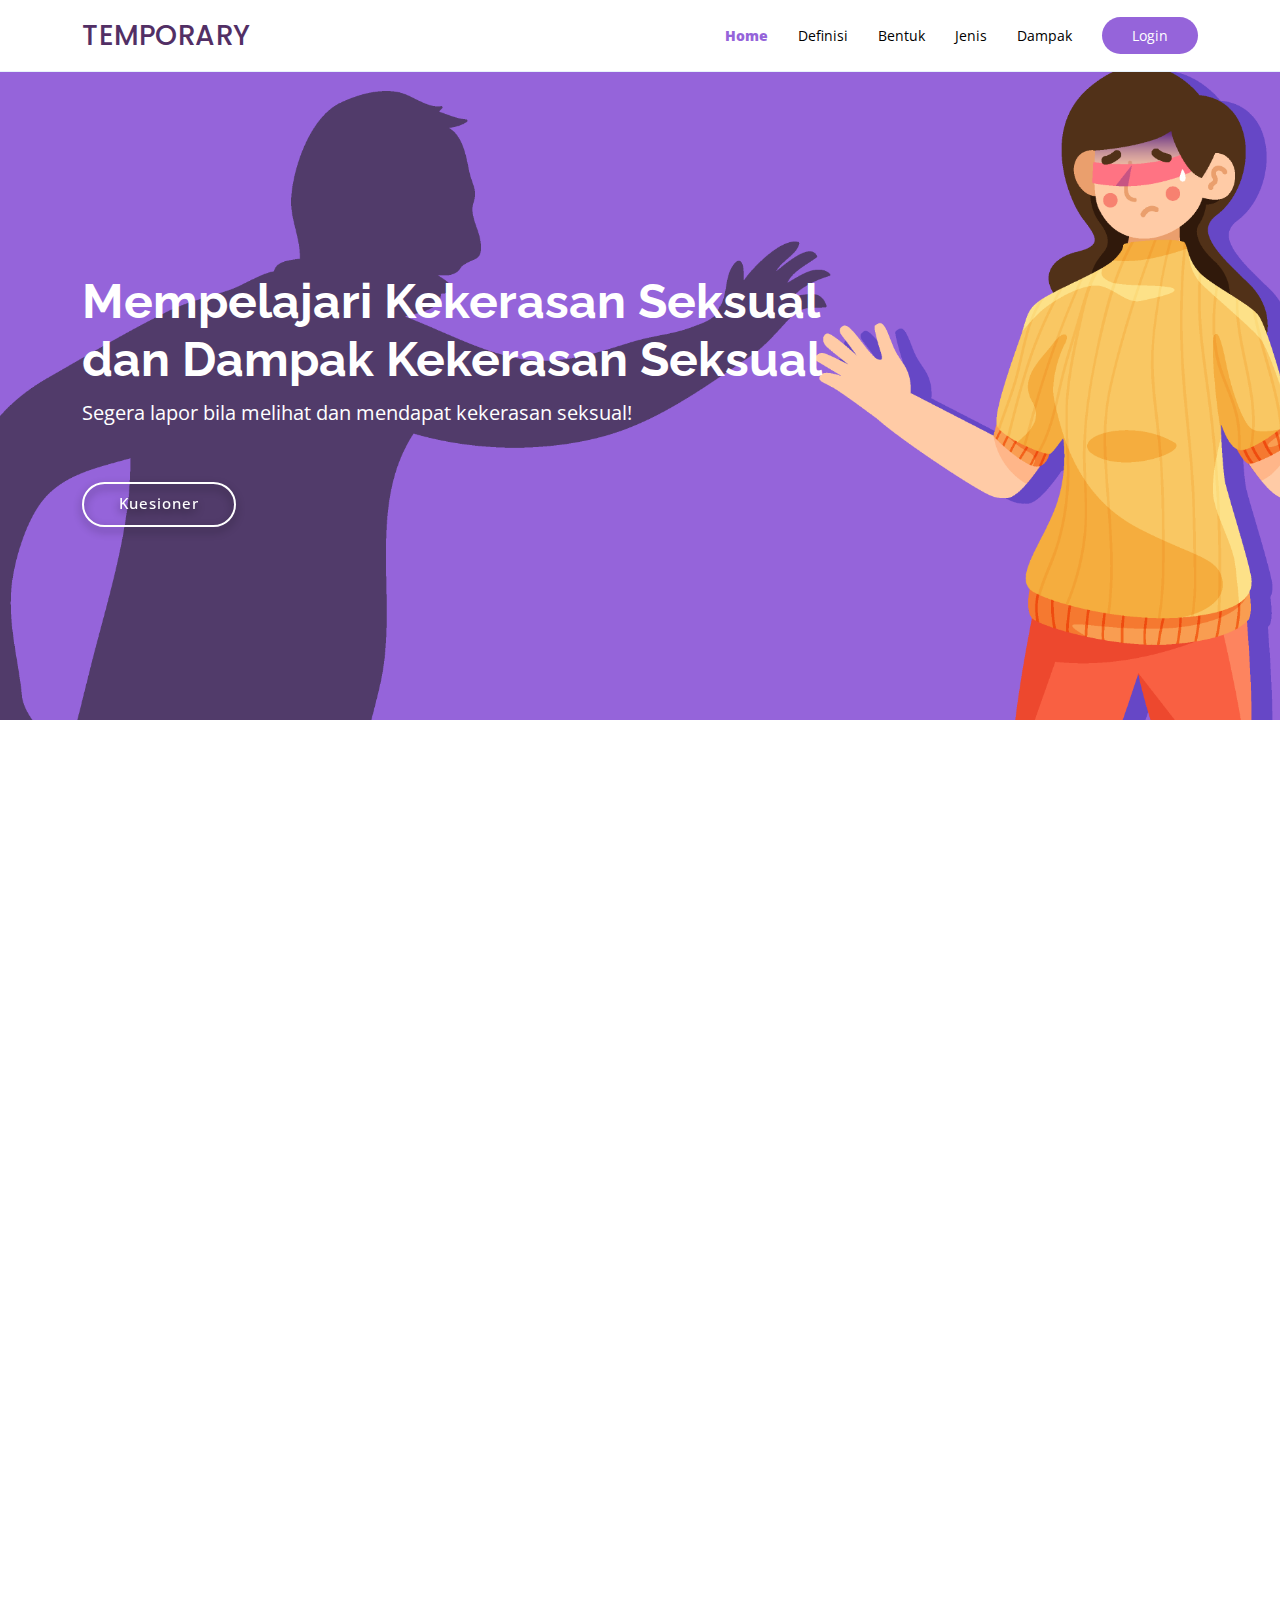
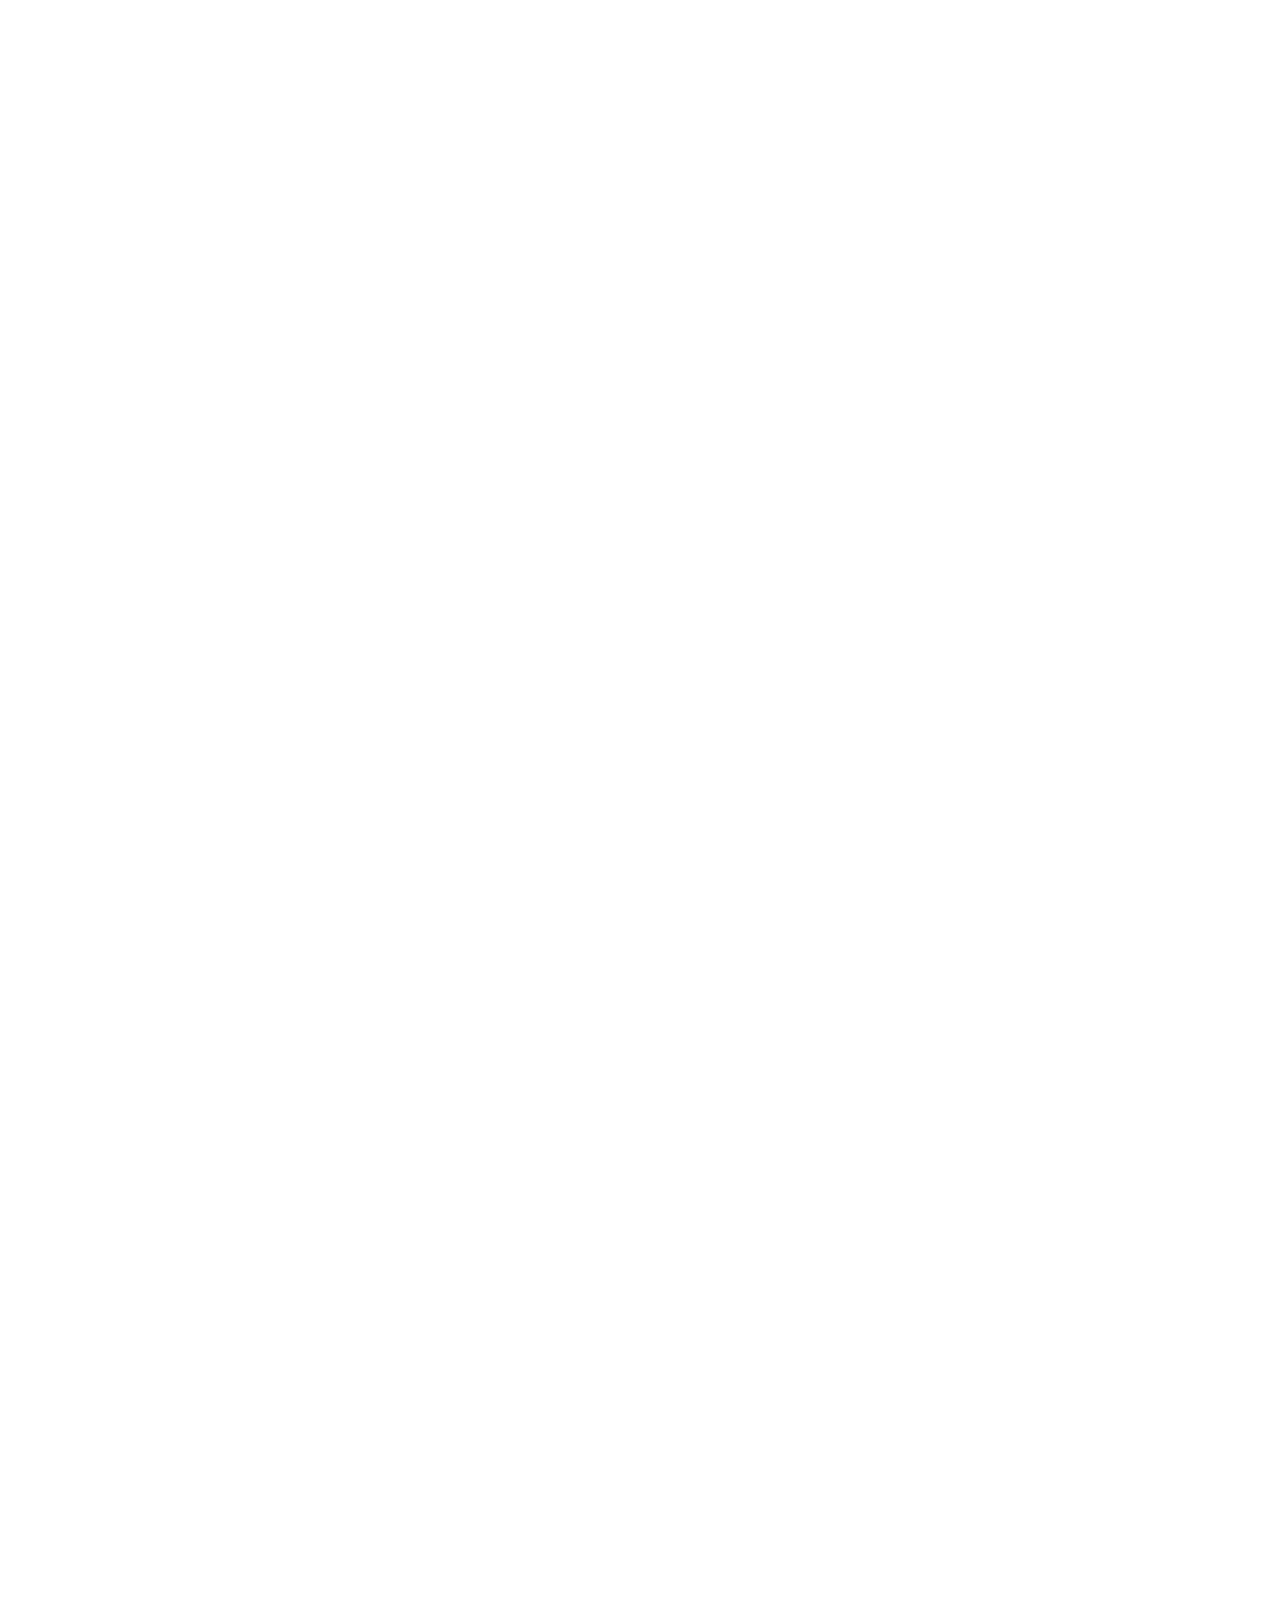
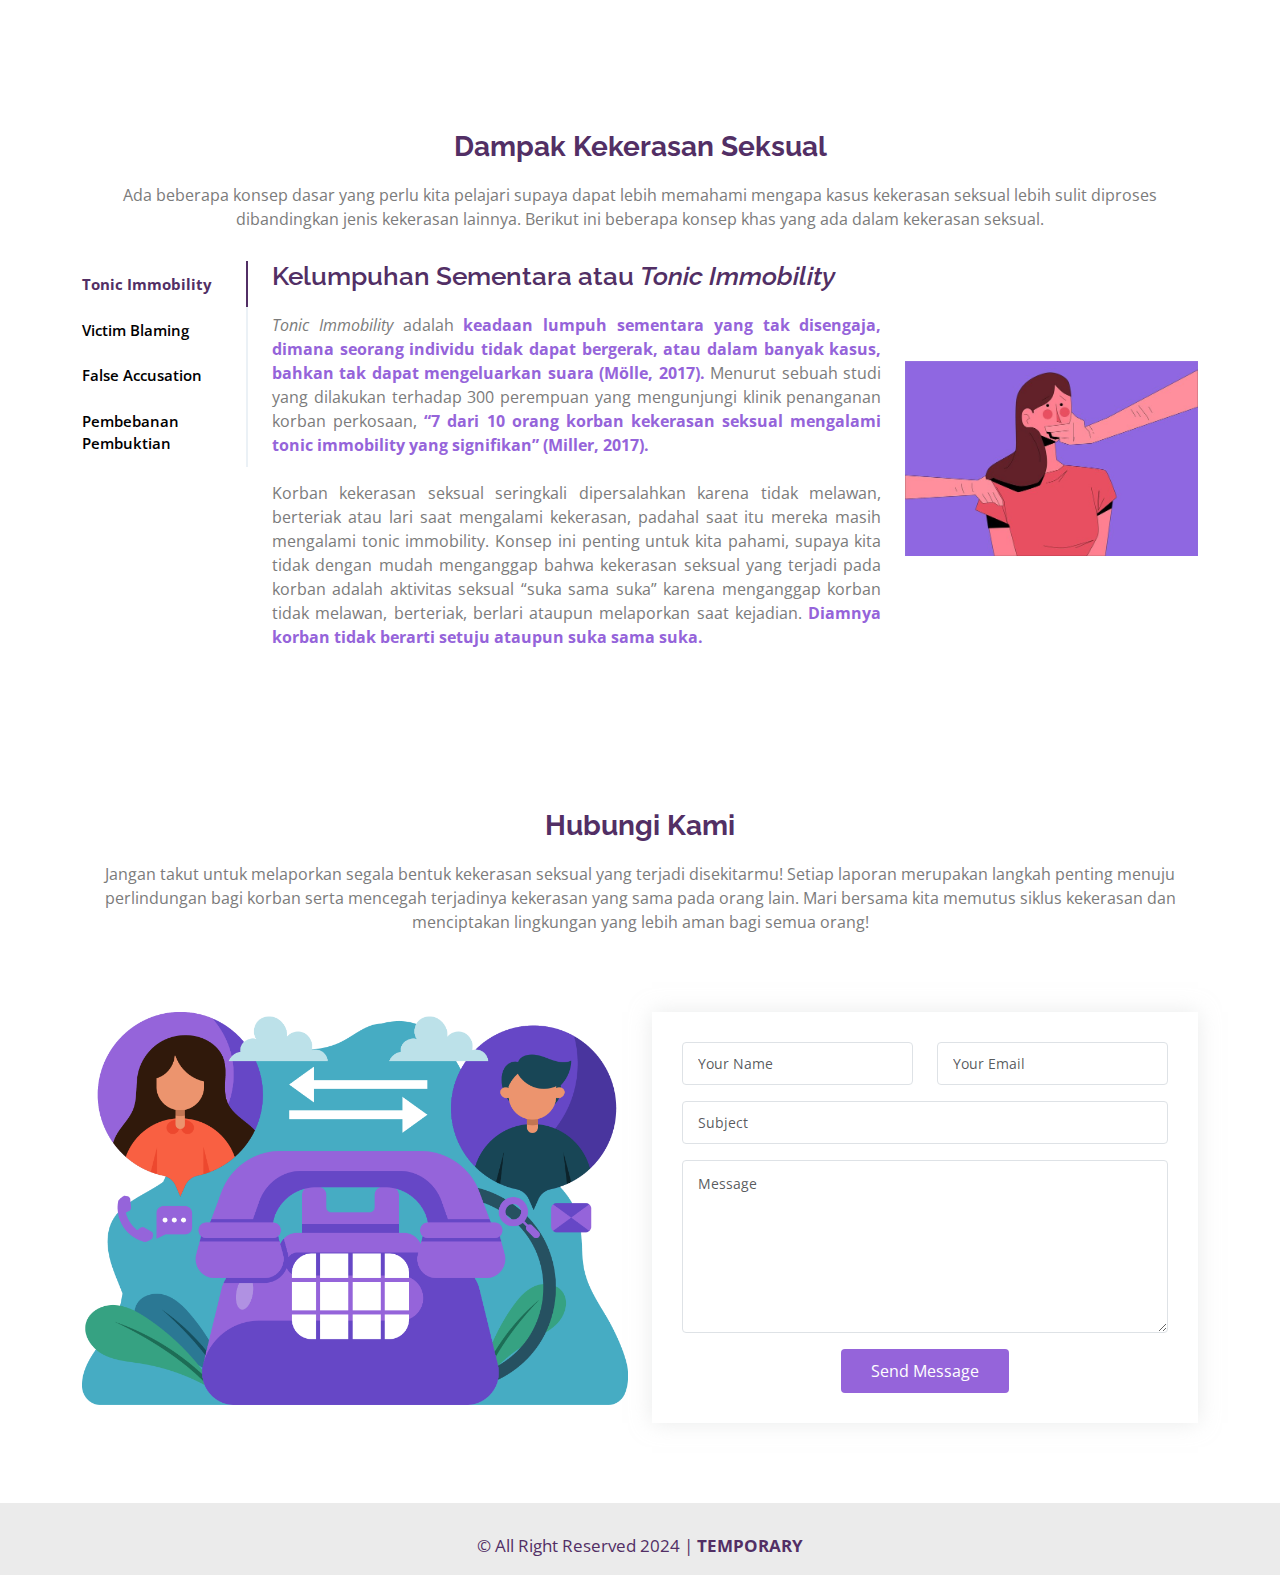
==== index.html @ bfe0a97e "first commit" ====
<!DOCTYPE html>
<html lang="en">

<head>
  <meta charset="utf-8">
  <meta content="width=device-width, initial-scale=1.0" name="viewport">

  <title>TEMPORARY</title>
  <meta content="" name="description">
  <meta content="" name="keywords">

  <!-- Favicons -->
  <!-- <link href="assets/img/favicon.png" rel="icon"> -->
  <link href="assets/img/apple-touch-icon.png" rel="apple-touch-icon">

  <!-- Google Fonts -->
  <link href="https://fonts.googleapis.com/css?family=Open+Sans:300,300i,400,400i,600,600i,700,700i|Raleway:300,300i,400,400i,500,500i,600,600i,700,700i|Poppins:300,300i,400,400i,500,500i,600,600i,700,700i" rel="stylesheet">

  <!-- Vendor CSS Files -->
  <link href="assets/vendor/aos/aos.css" rel="stylesheet">
  <link href="assets/vendor/bootstrap/css/bootstrap.min.css" rel="stylesheet">
  <link href="assets/vendor/bootstrap-icons/bootstrap-icons.css" rel="stylesheet">
  <link href="assets/vendor/boxicons/css/boxicons.min.css" rel="stylesheet">
  <link href="assets/vendor/glightbox/css/glightbox.min.css" rel="stylesheet">
  <link href="assets/vendor/remixicon/remixicon.css" rel="stylesheet">
  <link href="assets/vendor/swiper/swiper-bundle.min.css" rel="stylesheet">

  <!-- Template Main CSS File -->
  <link href="assets/css/style.css" rel="stylesheet">
</head>

<body>

  <!-- ======= Header ======= -->
  <header id="header" class="fixed-top">
    <div class="container d-flex align-items-center justify-content-between">

      <h1 class="logo"><a href="index.html">TEMPORARY</a></h1>
      <!-- <a href="index.html" class="logo"><img src="assets/img/logo.png" alt="" class="img-fluid"></a>-->

      <nav id="navbar" class="navbar">
        <ul>
          <li><a class="nav-link scrollto active" href="#hero">Home</a></li>
          <li><a class="nav-link scrollto" href="#definisi">Definisi</a></li>
          <li><a class="nav-link scrollto" href="#bentuk">Bentuk</a></li>
          <li><a class="nav-link scrollto" href="#jenis">Jenis</a></li>
          <li><a class="nav-link scrollto o" href="#dampak">Dampak</a></li>
          <li><a class="login scrollto" href="login.html">Login</a></li>
        </ul>
        <i class="bi bi-list mobile-nav-toggle"></i>
      </nav><!-- .navbar -->

    </div>
  </header>
  <!-- End Header -->

  <main class="main">

    <!-- Hero Section -->
    <section id="hero" class="hero section">
      <img src="assets/img/hero-bg.png" alt="" data-aos="fade-in">
        <div class="container">
          <h2 data-aos="fade-up" data-aos-delay="100" class="">Mempelajari Kekerasan Seksual<br>dan Dampak Kekerasan Seksual</h2>
          <p data-aos="fade-up" data-aos-delay="200">Segera lapor bila melihat dan mendapat kekerasan seksual!</p>
          <div class="d-flex mt-4" data-aos="fade-up" data-aos-delay="300">
            <a href="quiz.html" class="btn-kuesioner">Kuesioner</a>
          </div>
        </div>
    </section>
    <!-- /Hero Section -->

    <!-- Definisi Section -->
    <section id="definisi" class="definisi section">
      <div class="container">
        <div class="row gy-4">
          <div class="col-lg-5 order-1 order-lg-2" data-aos="fade-up" data-aos-delay="100">
            <img src="assets/img/asset-about.png" class="img-fluid" alt="">
          </div>
          <div class="col-lg-7 order-2 order-lg-1 content" data-aos="fade-up" data-aos-delay="200">
            <h3>Apa itu Kekerasan Seksual?</h3>
            <p>
              Kekerasan Seksual adalah setiap perbuatan merendahkan, menghina, melecehkan, dan/atau menyerang tubuh, 
              dan/atau fungsi reproduksi seseorang, karena ketimpangan relasi kuasa dan/atau gender, yang berakibat atau 
              dapat berakibat penderitaan psikis dan/atau fisik termasuk yang mengganggu kesehatan reproduksi seseorang 
              dan hilang kesempatan melaksanakan pendidikan dengan aman dan optimal.
            </p>
            <h4>Apa itu “ketimpangan relasi kuasa dan/atau gender”?</h3>
            <p>
              Menurut Komnas Perempuan (2017), “ketimpangan relasi kuasa dan/atau gender” adalah sebuah keadaan terlapor 
              menyalahgunakan sumber daya pengetahuan, ekonomi dan/ atau penerimaan masyarakat atau status sosialnya untuk mengendalikan korban.
            </p>
          </div>
        </div>
      </div>
    </section>
    <!-- /Definisi Section -->

    <!-- ======= Jenis Section ======= -->
    <section id="jenis" class="jenis jenis">
      <div class="container" data-aos="fade-up">
        <div class="section-title">
          <h2>Jenis-Jenis Kekerasan Seksual</h2>
          <p>Jenis-jenis serta penjelasan tentang kekerasan seksual yang sering terjadi di lingkungan sekitar :</p>
        </div>
        <div class="row">
          <div class="col-lg-4 col-md-6 icon-box" data-aos="zoom-in" data-aos-delay="100">
            <div class="icon"><img src="assets/img/icon-verbal.png"></div>
            <h4 class="title">Verbal</h4>
            <p class="description">Kekerasan seksual verbal terjadi ketika seseorang menggunakan kata-kata atau bahasa yang menghina, percakapan yang tidak diinginkan, atau ancaman yang bersifat seksual.</p>
          </div>
          <div class="col-lg-4 col-md-6 icon-box" data-aos="zoom-in" data-aos-delay="200">
            <div class="icon"><img src="assets/img/icon-non-verbal.png"></div>
            <h4 class="title">Non Verbal</h4>
            <p class="description">Kekerasan Seksual Non Verbal merupakan tindakan menyakiti atau mengendalikan korban secara seksual tanpa kata-kata, melalui ekspresi wajah, gerakan tubuh, atau tindakan fisik seksual.</p>
          </div>
          <div class="col-lg-4 col-md-6 icon-box" data-aos="zoom-in" data-aos-delay="300">
            <div class="icon"><img src="assets/img/icon-daring.png"></div>
            <h4 class="title">Daring</h4>
            <p class="description">Kekerasan seksual online terjadi melalui media atau platform online.berbagai tindakan yang menggunakan teknologi informasi dan komunikasi untuk melecehkan, mengintimidasi, dan, termasuk eksploitasi seksual.</p>
          </div>
        </div>
      </div>
    </section>
    <!-- End Jenis Section -->

    <!-- ======= Bentuk Section ======= -->
    <section id="bentuk" class="bentuk">
      <div class="container" data-aos="fade-up">
        <div class="section-title">
          <h2>Contoh Bentuk Kekerasan Seksual</h2>
          <p>Kata kunci yang menjadi indikator suatu kekerasan adalah paksaan. Kegiatan apa pun yang mengandung paksaan adalah kekerasan.
            <br> Selain pemerkosaan, perbuatan-perbuatan di bawah ini termasuk kekerasan seksual :
          </p>
        </div>
    
        <div class="row bentuk-container" data-aos="fade-up" data-aos-delay="300">
          <div class="col-lg-4 col-md-6 bentuk-item">
            <div class="bentuk-wrap">
              <img src="assets/img/contoh/menatap.jpeg" class="img-fluid" alt="">
              <div class="bentuk-info">
                <p>Menatap korban dengan nuansa seksual.</p>
              </div>
            </div>
          </div>
    
          <div class="col-lg-4 col-md-6 bentuk-item">
            <div class="bentuk-wrap">
              <img src="assets/img/contoh/penawaran.jpeg" class="img-fluid" alt="">
              <div class="bentuk-info">
                <p>Memaksa korban untuk melakukan transaksi atau kegiatan seksual.</p>
              </div>
            </div>
          </div>
    
          <div class="col-lg-4 col-md-6 bentuk-item">
            <div class="bentuk-wrap">
              <img src="assets/img/contoh/catcalling.jpeg" class="img-fluid" alt="">
              <div class="bentuk-info">
                <p>Menyampaikan rayuan, lelucon, atau siulan yang bernuansa seksual pada korban.</p>
              </div>
            </div>
          </div>
    
          <div class="col-lg-4 col-md-6 bentuk-item">
            <div class="bentuk-wrap">
              <img src="assets/img/contoh/kirim-pesan.jpeg" class="img-fluid" alt="">
              <div class="bentuk-info">
                <p>Mengirim pesan dan konten bernuansa seksual kepada korban tanpa persetujuan.</p>
              </div>
            </div>
          </div>
    
          <div class="col-lg-4 col-md-6 bentuk-item">
            <div class="bentuk-wrap">
              <img src="assets/img/contoh/menyentuh.jpeg" class="img-fluid" alt="">
              <div class="bentuk-info">
                <p>Menyentuh, mengusap, meraba, memegang, memeluk, mencium atau menggosokkan bagian tubuh pada tubuh korban tanpa persetujuan.</p>
              </div>
            </div>
          </div>
    
          <div class="col-lg-4 col-md-6 bentuk-item">
            <div class="bentuk-wrap">
              <img src="assets/img/portfolio/portfolio-6.jpg" class="img-fluid" alt="">
              <div class="bentuk-info">
                <h4>App 3</h4>
                <p>App</p>
              </div>
            </div>
          </div>
    
          <div class="col-lg-4 col-md-6 bentuk-item">
            <div class="bentuk-wrap">
              <img src="assets/img/portfolio/portfolio-7.jpg" class="img-fluid" alt="">
              <div class="bentuk-info">
                <h4>Card 1</h4>
                <p>Card</p>
              </div>
            </div>
          </div>
    
          <div class="col-lg-4 col-md-6 bentuk-item">
            <div class="bentuk-wrap">
              <img src="assets/img/portfolio/portfolio-8.jpg" class="img-fluid" alt="">
              <div class="bentuk-info">
                <h4>Card 3</h4>
                <p>Card</p>
              </div>
            </div>
          </div>
    
          <div class="col-lg-4 col-md-6 bentuk-item">
            <div class="bentuk-wrap">
              <img src="assets/img/portfolio/portfolio-9.jpg" class="img-fluid" alt="">
              <div class="bentuk-info">
                <h4>Web 3</h4>
                <p>Web</p>
              </div>
            </div>
          </div>
        </div>
      </div>
    </section>
    <!-- End Bentuk Section -->

    <!-- ======= Dampak Section ======= -->
    <section id="dampak" class="dampak">
      <div class="container">

        <div class="section-title">
          <h2>Dampak Kekerasan Seksual</h2>
          <p>Ada beberapa konsep dasar yang perlu kita pelajari supaya dapat lebih memahami mengapa kasus kekerasan seksual lebih sulit diproses dibandingkan jenis kekerasan lainnya. Berikut ini beberapa konsep khas yang ada dalam kekerasan seksual.</p>
        </div>

        <div class="row gy-4">
          <div class="col-lg-2">
            <ul class="nav nav-tabs flex-column">
              <li class="nav-item">
                <a class="nav-link active show" data-bs-toggle="tab" href="#tab-1">Tonic Immobility</a>
              </li>
              <li class="nav-item">
                <a class="nav-link" data-bs-toggle="tab" href="#tab-2">Victim Blaming</a>
              </li>
              <li class="nav-item">
                <a class="nav-link" data-bs-toggle="tab" href="#tab-3">False Accusation</a>
              </li>
              <li class="nav-item">
                <a class="nav-link" data-bs-toggle="tab" href="#tab-4">Pembebanan Pembuktian</a>
              </li>
            </ul>
          </div>
          <div class="col-lg-10">
            <div class="tab-content">
              <div class="tab-pane active show" id="tab-1">
                <div class="row gy-4">
                  <div class="col-lg-8 details order-2 order-lg-1">
                    <h3>Kelumpuhan Sementara atau <i>Tonic Immobility</i></h3>
                    <p><i> Tonic Immobility</i> adalah <span>keadaan lumpuh sementara yang tak disengaja, dimana seorang individu tidak 
                      dapat bergerak, atau dalam banyak kasus, bahkan tak dapat mengeluarkan suara (Mölle, 2017).</span> Menurut 
                      sebuah studi yang dilakukan terhadap 300 perempuan yang mengunjungi klinik penanganan korban perkosaan, 
                    <span>“7 dari 10 orang korban kekerasan seksual mengalami tonic immobility yang signifikan” (Miller, 2017).</span>
                      <br><br>
                      Korban kekerasan seksual seringkali dipersalahkan karena tidak melawan, berteriak atau lari saat 
                      mengalami kekerasan, padahal saat itu mereka masih mengalami tonic immobility. Konsep ini penting untuk 
                      kita pahami, supaya kita tidak dengan mudah menganggap bahwa kekerasan seksual yang terjadi pada korban 
                      adalah aktivitas seksual “suka sama suka” karena menganggap korban tidak melawan, berteriak, berlari 
                      ataupun melaporkan saat kejadian. <span>Diamnya korban tidak berarti setuju ataupun suka sama suka.</span>
                    </p>
                  </div>
                  <div class="col-lg-4 text-center order-1 order-lg-2">
                    <img src="assets/img/Tonic-Immobility.jpg" alt="" class="img-fluid">
                  </div>
                </div>
              </div>
              <div class="tab-pane" id="tab-2">
                <div class="row gy-4">
                  <div class="col-lg-8 details order-2 order-lg-1">
                    <h3>Menyalahkan Korban atau <i>Victim Blaming</i></h3>
                    <p>
                      Tindakan menyalahkan korban adalah <span>sikap yang menunjukkan bahwa korbanlah yang bertanggung jawab atas kekerasan seksual 
                      yang dialaminya, bukan pelaku.</span> Menyalahkan korban terjadi ketika korban diasumsikan melakukan sesuatu untuk memprovokasi 
                      atau menyebabkan kekerasan seksual melalui tindakan, kata-kata, atau pakaiannya. Salah satu penyebab minimnya pelaporan 
                      korban kekerasan seksual atas kejadian yang dialaminya adalah victim blaming yang dilakukan oleh bermacam pihak, baik itu 
                      dari aparat penegak hukum, lingkungan tempat kerja maupun pendidikan, atau bahkan anggota keluarga korban sendiri. 
                      <br><br>
                      Biasanya, bentuk victim blaming yang dilakukan terhadap korban kekerasan seksual di Indonesia berkisar pada <span>cara 
                      berpakaian korban yang dianggap “mengundang”</span>, <span>kata-kata dan perilaku korban yang dianggap “provokatif”</span>, dan <span>respons 
                      korban yang tidak melawan pelaku</span>. Oleh karena itu, bila konsep <i>tonic immobility</i> tadi tidak dipahami, dampaknya akan 
                      terjadi pada dua tingkat. <br><br>
                    </p>
                  </div>
                  <div class="col-lg-4 text-center order-1 order-lg-2">
                    <img src="assets/img/Victim-Blaming.jpg" alt="" class="img-fluid">
                  </div>
                </div>
                <p>
                  <span>Internal</span> : Menyalahkan diri sendiri atau <i>self-blaming</i> yang dilakukan oleh korban terhadap dirinya sendiri. <br>
                  <span>Eksternal</span> : Pihak lain menyalahkan korban atau <i>victim blaming</i> yang dilakukan oleh orang lain terhadap korban.
                </p>
              </div>
              <div class="tab-pane" id="tab-3">
                <div class="row gy-4">
                  <div class="col-lg-8 details order-2 order-lg-1">
                    <h3>Tuduhan Palsu atau <i>False Accusation</i></h3>
                    <p>
                      Hal lain yang juga membuat <span>banyak korban kekerasan seksual enggan melaporkan kasusnya adalah pandangan 
                      bahwa mereka melakukan tuduhan palsu.</span> Tidak hanya itu, banyak korban kekerasan (seksual) yang kemudian 
                      malah dilaporkan balik dengan pasal pencemaran nama baik, karena dianggap tidak memiliki bukti yang 
                      cukup kuat.
                    </p>
                  </div>
                  <div class="col-lg-4 text-center order-1 order-lg-2">
                    <img src="assets/img/False-Accusation.jpg" alt="" class="img-fluid">
                  </div>
                </div>
              </div>
              <div class="tab-pane" id="tab-4">
                <div class="row gy-4">
                  <div class="col-lg-8 details order-2 order-lg-1">
                    <h3>Pembebanan Pembuktian</h3>
                    <p>
                      Tantangan yang dihadapi korban dan pendamping korban kekerasan seksual juga ditambah lagi dengan 
                      <span>pembebanan pembuktian yang seolah menjadi “tanggung jawab” pihak korban untuk membuktikan keabsahan 
                      kasus yang dilaporkannya.</span> Tidak jarang, saat melaporkan ke pihak berwenang, pihak korban yang dituntut 
                      untuk mencari identitas dan data lengkap pelaku hingga memberikan rujukan pasal dalam aturan hukum yang
                      bisa digunakan oleh aparat untuk memproses kasusnya lebih lanjut.
                    </p>
                  </div>
                  <div class="col-lg-4 text-center order-1 order-lg-2">
                    <img src="assets/img/Pembebanan-Pembuktian.jpg" alt="" class="img-fluid">
                  </div>
                </div>
              </div>
            </div>
          </div>
        </div>

      </div>
    </section>
    <!-- End Dampak Section -->

        <!-- ======= Contact Section ======= -->
        <section id="contact" class="contact">
          <div class="container">
    
            <div class="section-title">
              <h2>Hubungi Kami</h2>
              <p>Jangan takut untuk melaporkan segala bentuk kekerasan seksual yang terjadi disekitarmu! Setiap laporan merupakan langkah penting menuju perlindungan bagi korban serta mencegah terjadinya kekerasan yang sama pada orang lain. Mari bersama kita memutus siklus kekerasan dan menciptakan lingkungan yang lebih aman bagi semua orang!</p>
            </div>
          </div>
    
          <div class="container">   
            <div class="row mt-5"> 
              <div class="col-lg-6">
                <div class="row">
                  <img src="assets/img/contact.png" alt="">
                </div>  
              </div>
    
              <div class="col-lg-6">
                <form action="forms/contact.php" method="post" role="form" class="php-email-form">
                  <div class="row">
                    <div class="col-md-6 form-group">
                      <input type="text" name="name" class="form-control" id="name" placeholder="Your Name" required="">
                    </div>
                    <div class="col-md-6 form-group mt-3 mt-md-0">
                      <input type="email" class="form-control" name="email" id="email" placeholder="Your Email" required="">
                    </div>
                  </div>
                  <div class="form-group mt-3">
                    <input type="text" class="form-control" name="subject" id="subject" placeholder="Subject" required="">
                  </div>
                  <div class="form-group mt-3">
                    <textarea class="form-control" name="message" rows="7" placeholder="Message" required=""></textarea>
                  </div>
                  <div class="my-3">
                    <div class="loading">Loading</div>
                    <div class="error-message"></div>
                    <div class="sent-message">Your message has been sent. Thank you!</div>
                  </div>
                  <div class="text-center"><button type="submit">Send Message</button></div>
                </form>
              </div>
    
            </div>
    
          </div>
        </section><!-- End Contact Section -->

  </main>

  <footer>
    <div class="footer-main">
    <p>© All Right Reserved 2024 | <b>TEMPORARY</b></p>
    </div>
  </footer>



  <div id="preloader"></div>
  <a href="#" class="back-to-top d-flex align-items-center justify-content-center"><i class="bi bi-arrow-up-short"></i></a>

  <!-- Vendor JS Files -->
  <script src="assets/vendor/purecounter/purecounter_vanilla.js"></script>
  <script src="assets/vendor/aos/aos.js"></script>
  <script src="assets/vendor/bootstrap/js/bootstrap.bundle.min.js"></script>
  <script src="assets/vendor/glightbox/js/glightbox.min.js"></script>
  <script src="assets/vendor/isotope-layout/isotope.pkgd.min.js"></script>
  <script src="assets/vendor/swiper/swiper-bundle.min.js"></script>
  <script src="assets/vendor/php-email-form/validate.js"></script>

  <!-- Template Main JS File -->
  <script src="assets/js/main.js"></script>

</body>

</html>
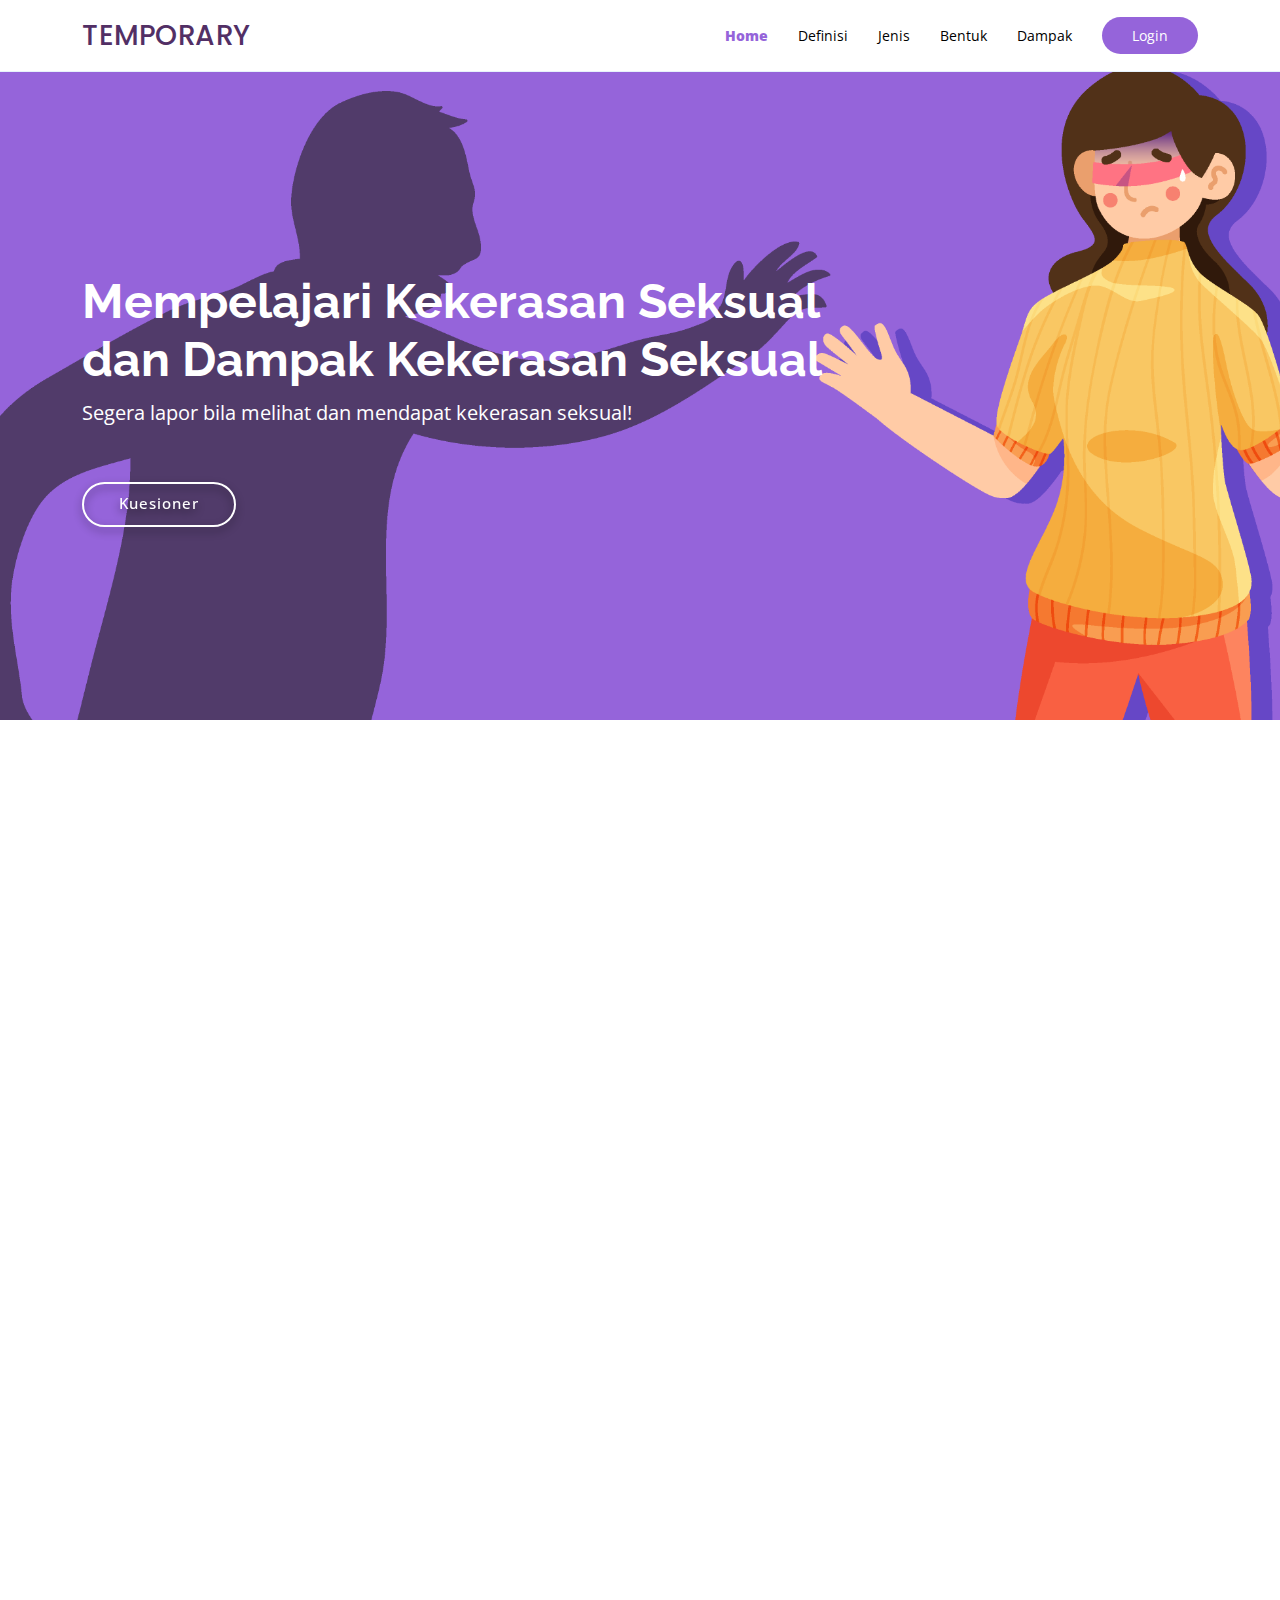
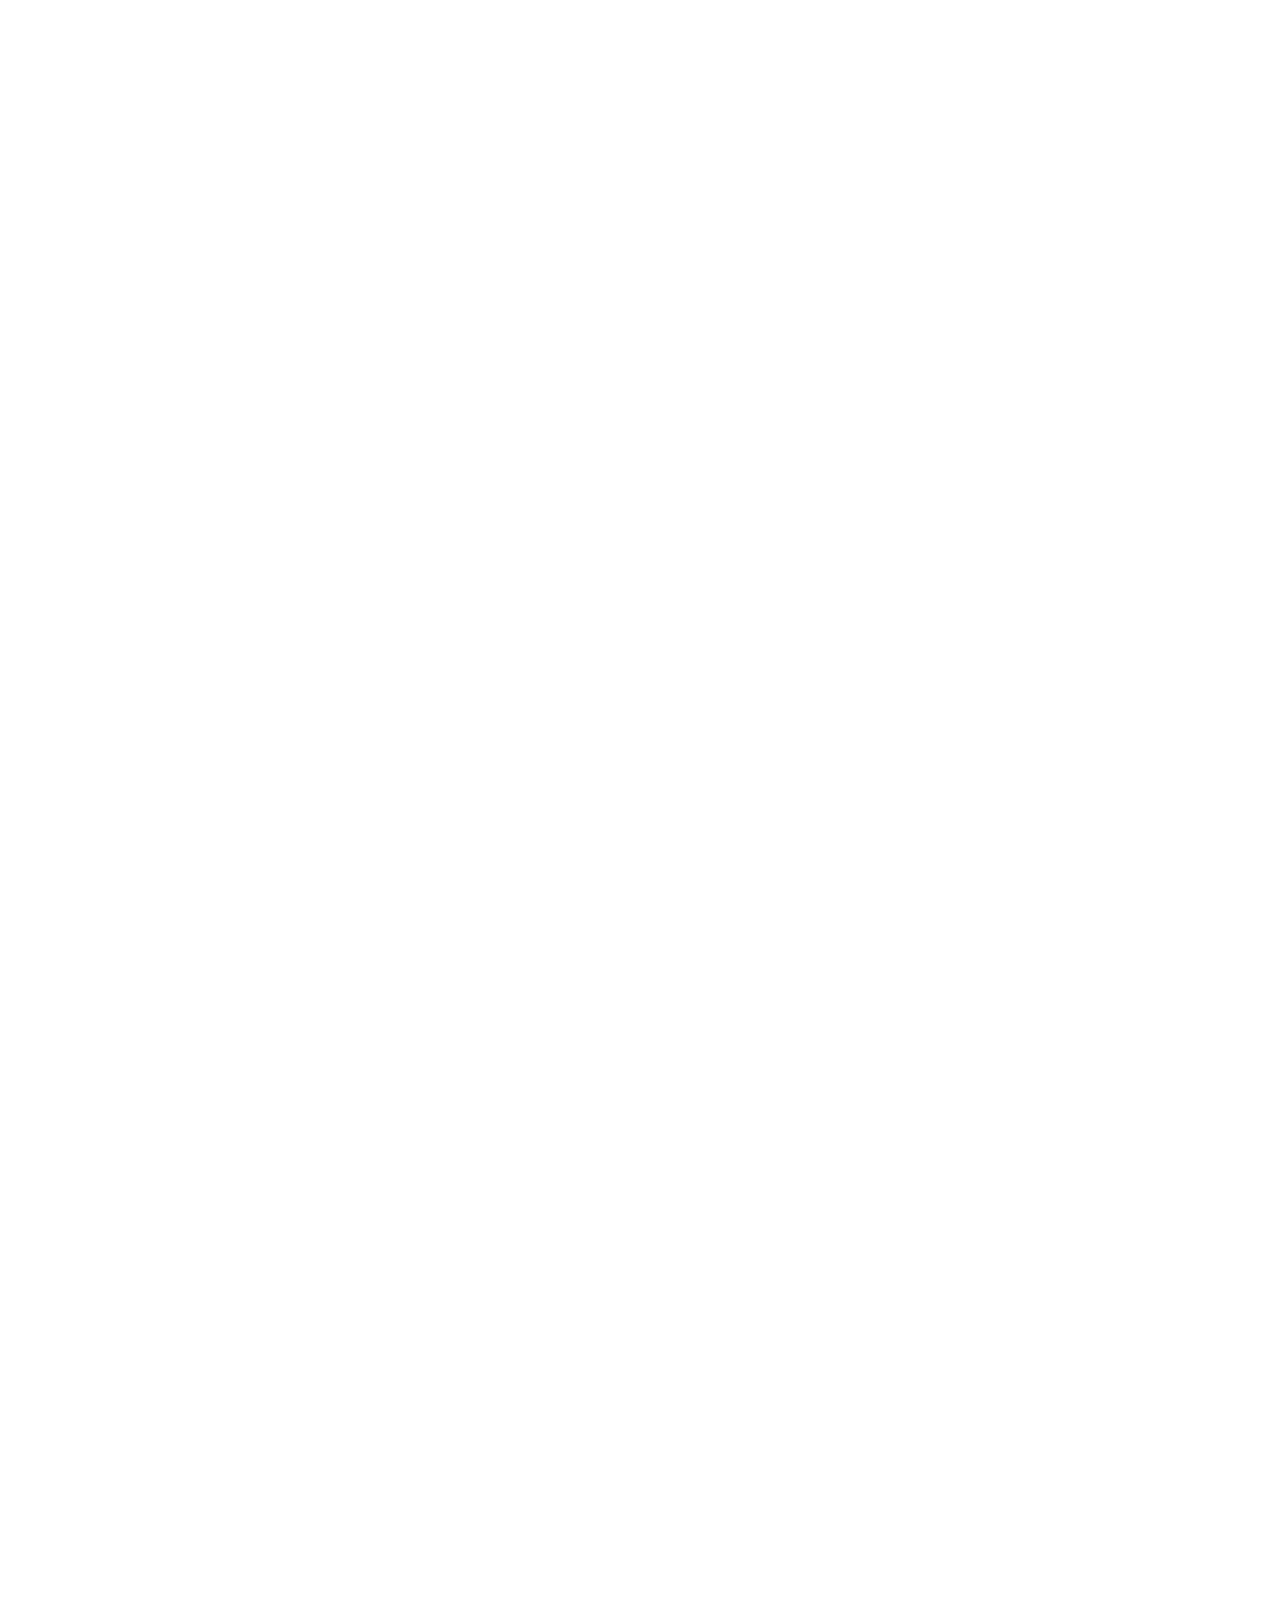
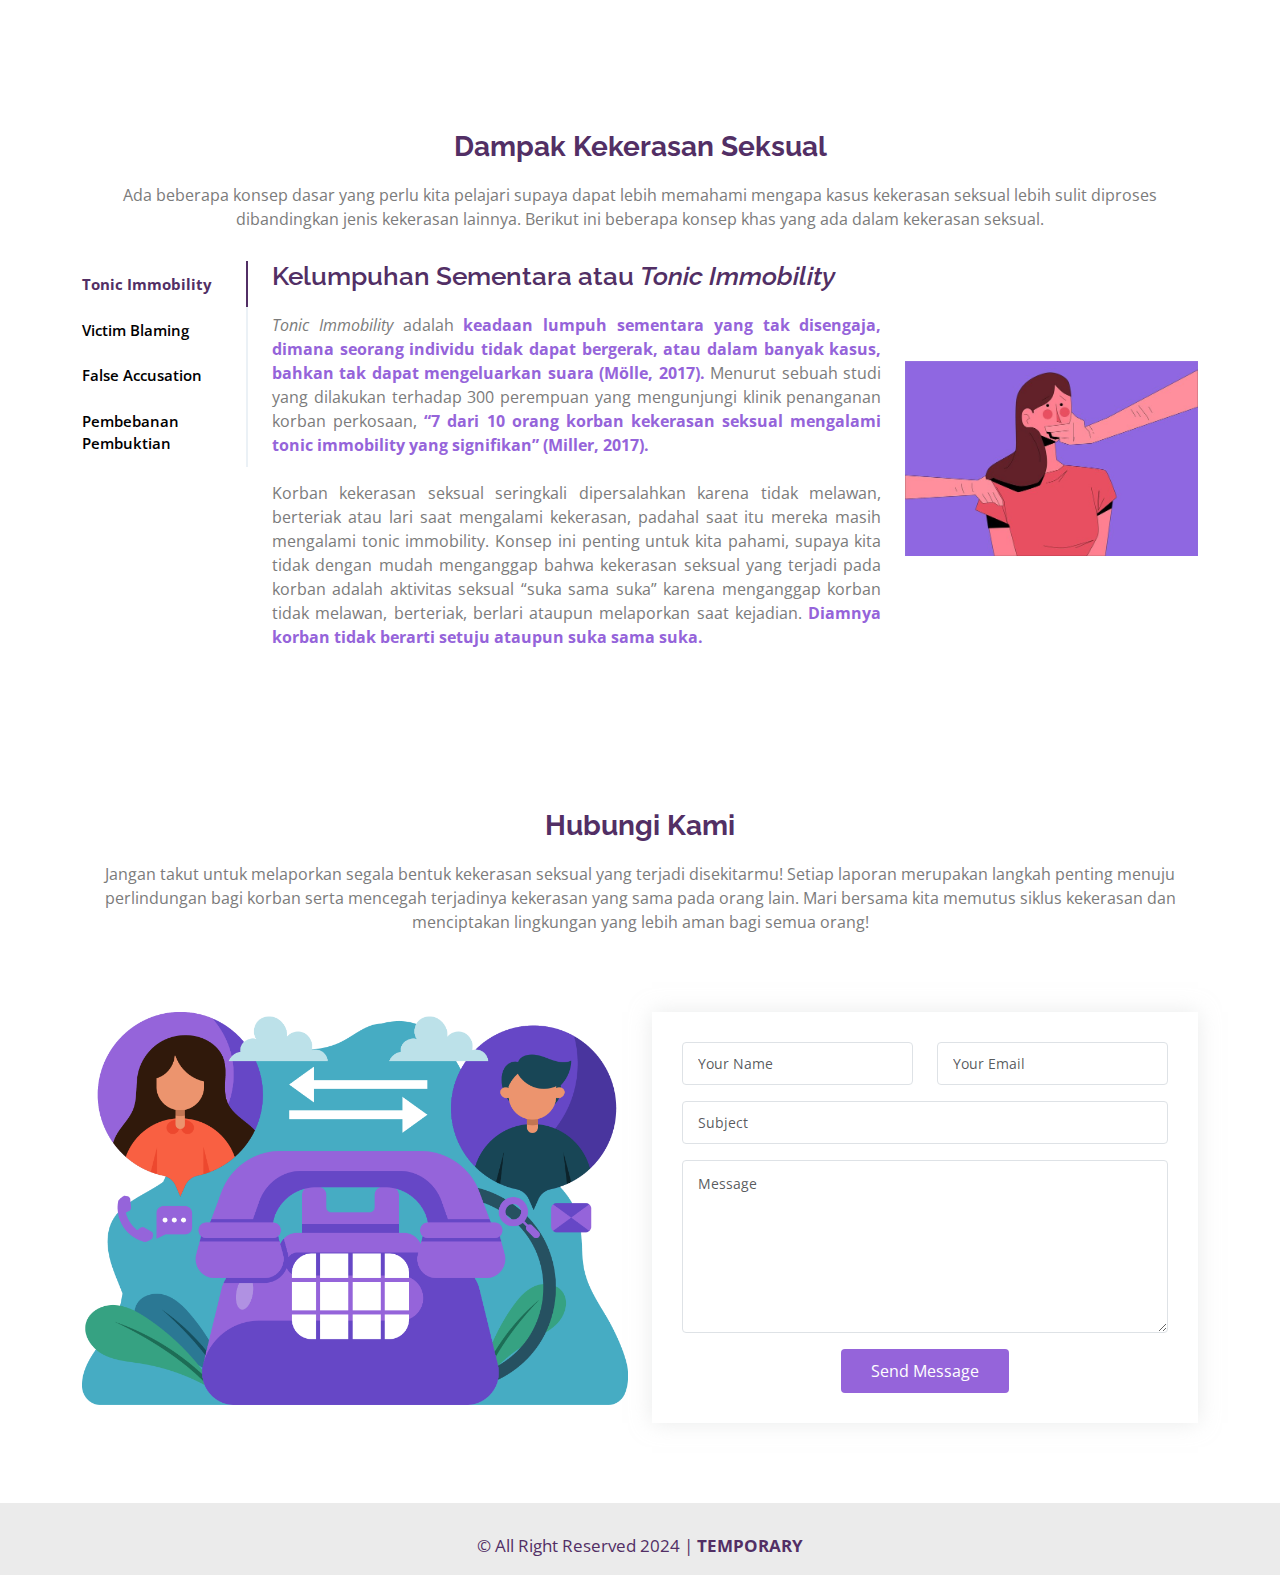
==== commit 9b3846e1: "first commit" ====
--- a/index.html
+++ b/index.html
@@ -42,8 +42,8 @@
         <ul>
           <li><a class="nav-link scrollto active" href="#hero">Home</a></li>
           <li><a class="nav-link scrollto" href="#definisi">Definisi</a></li>
+          <li><a class="nav-link scrollto" href="#jenis">Jenis</a></li>
           <li><a class="nav-link scrollto" href="#bentuk">Bentuk</a></li>
-          <li><a class="nav-link scrollto" href="#jenis">Jenis</a></li>
           <li><a class="nav-link scrollto o" href="#dampak">Dampak</a></li>
           <li><a class="login scrollto" href="login.html">Login</a></li>
         </ul>
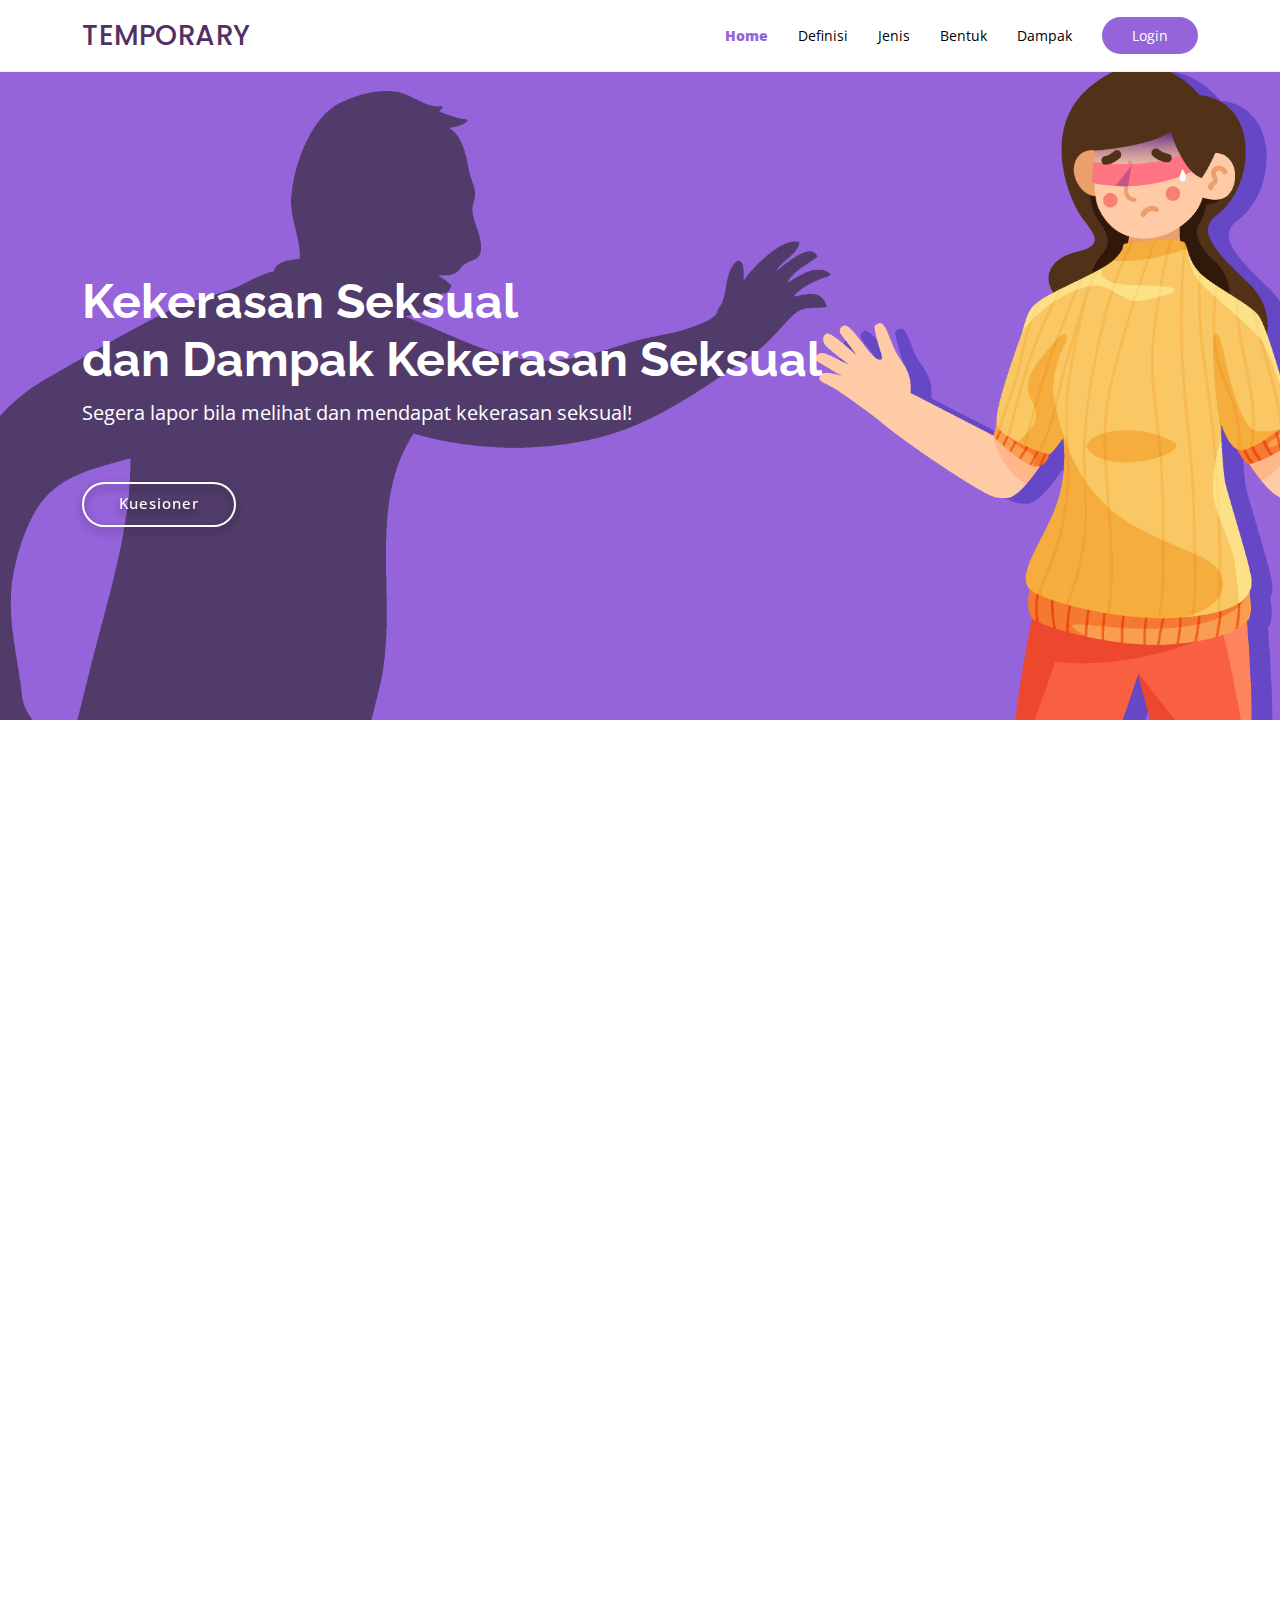
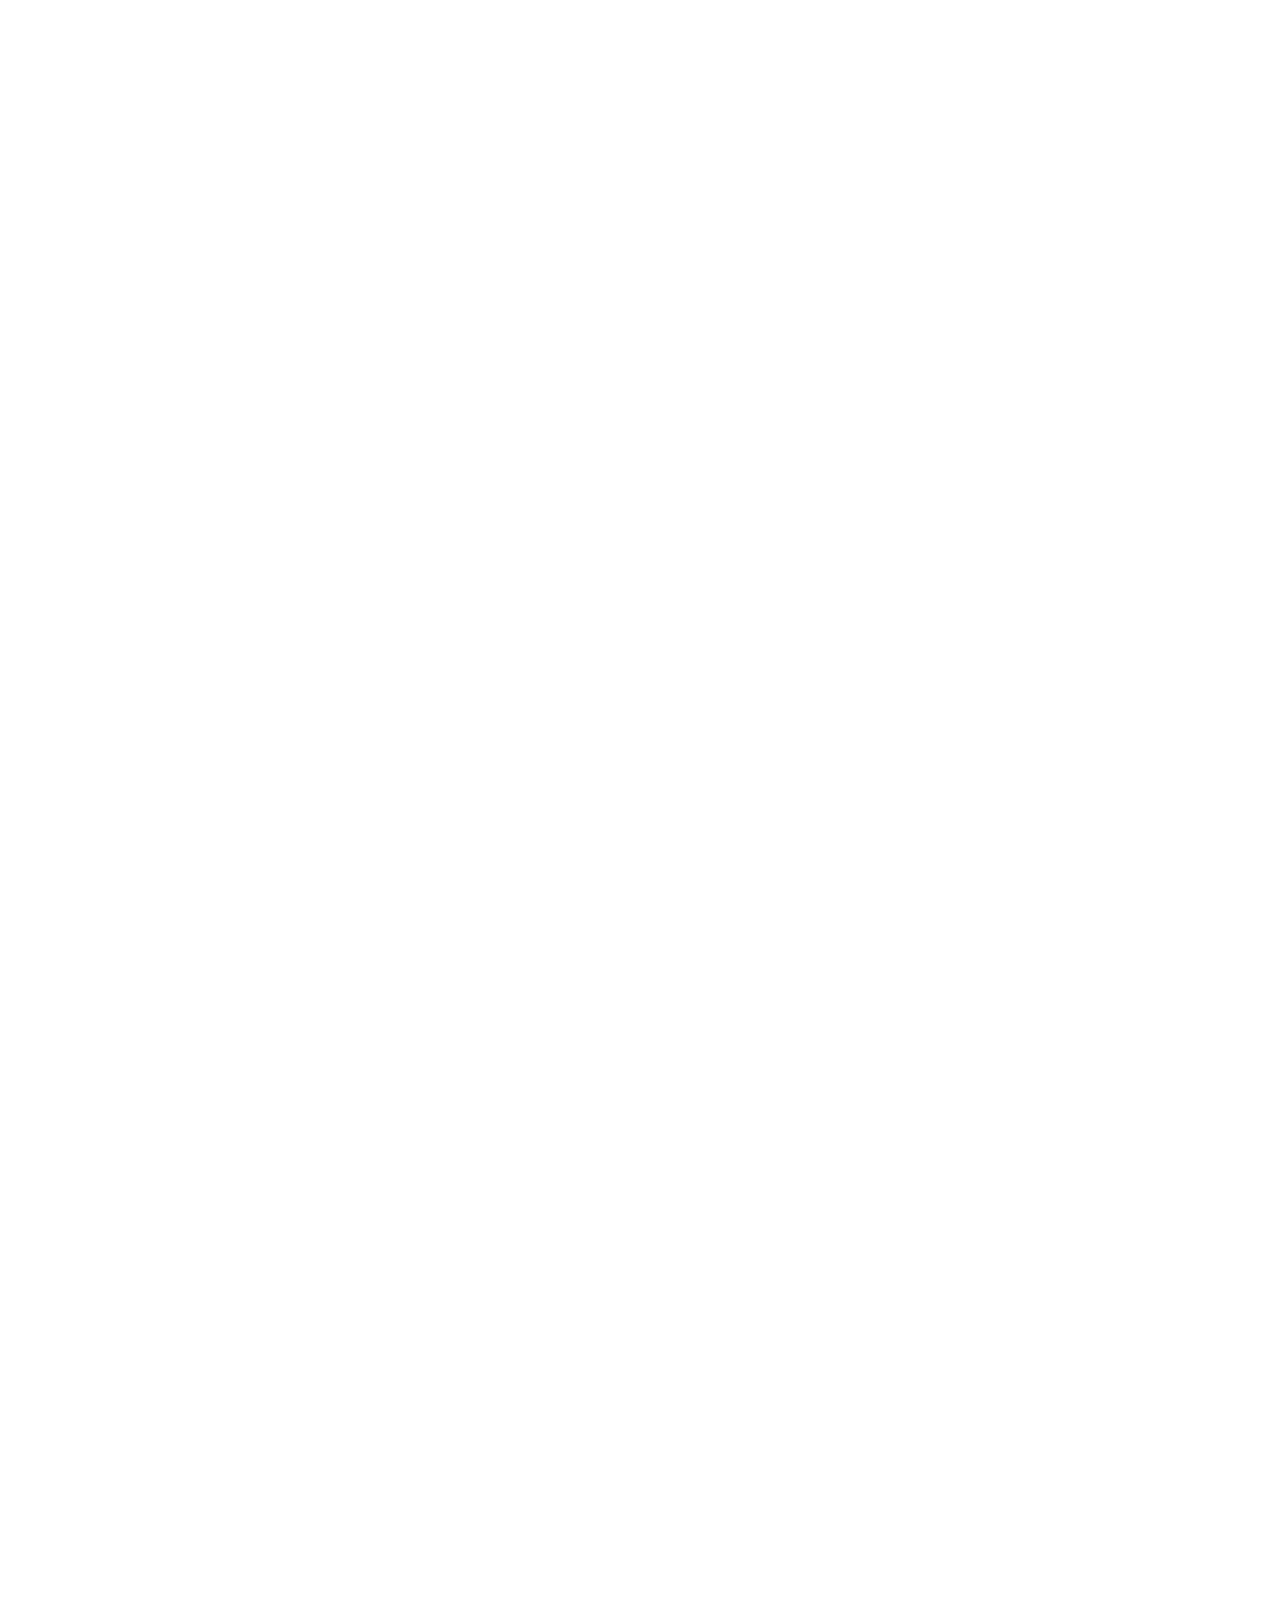
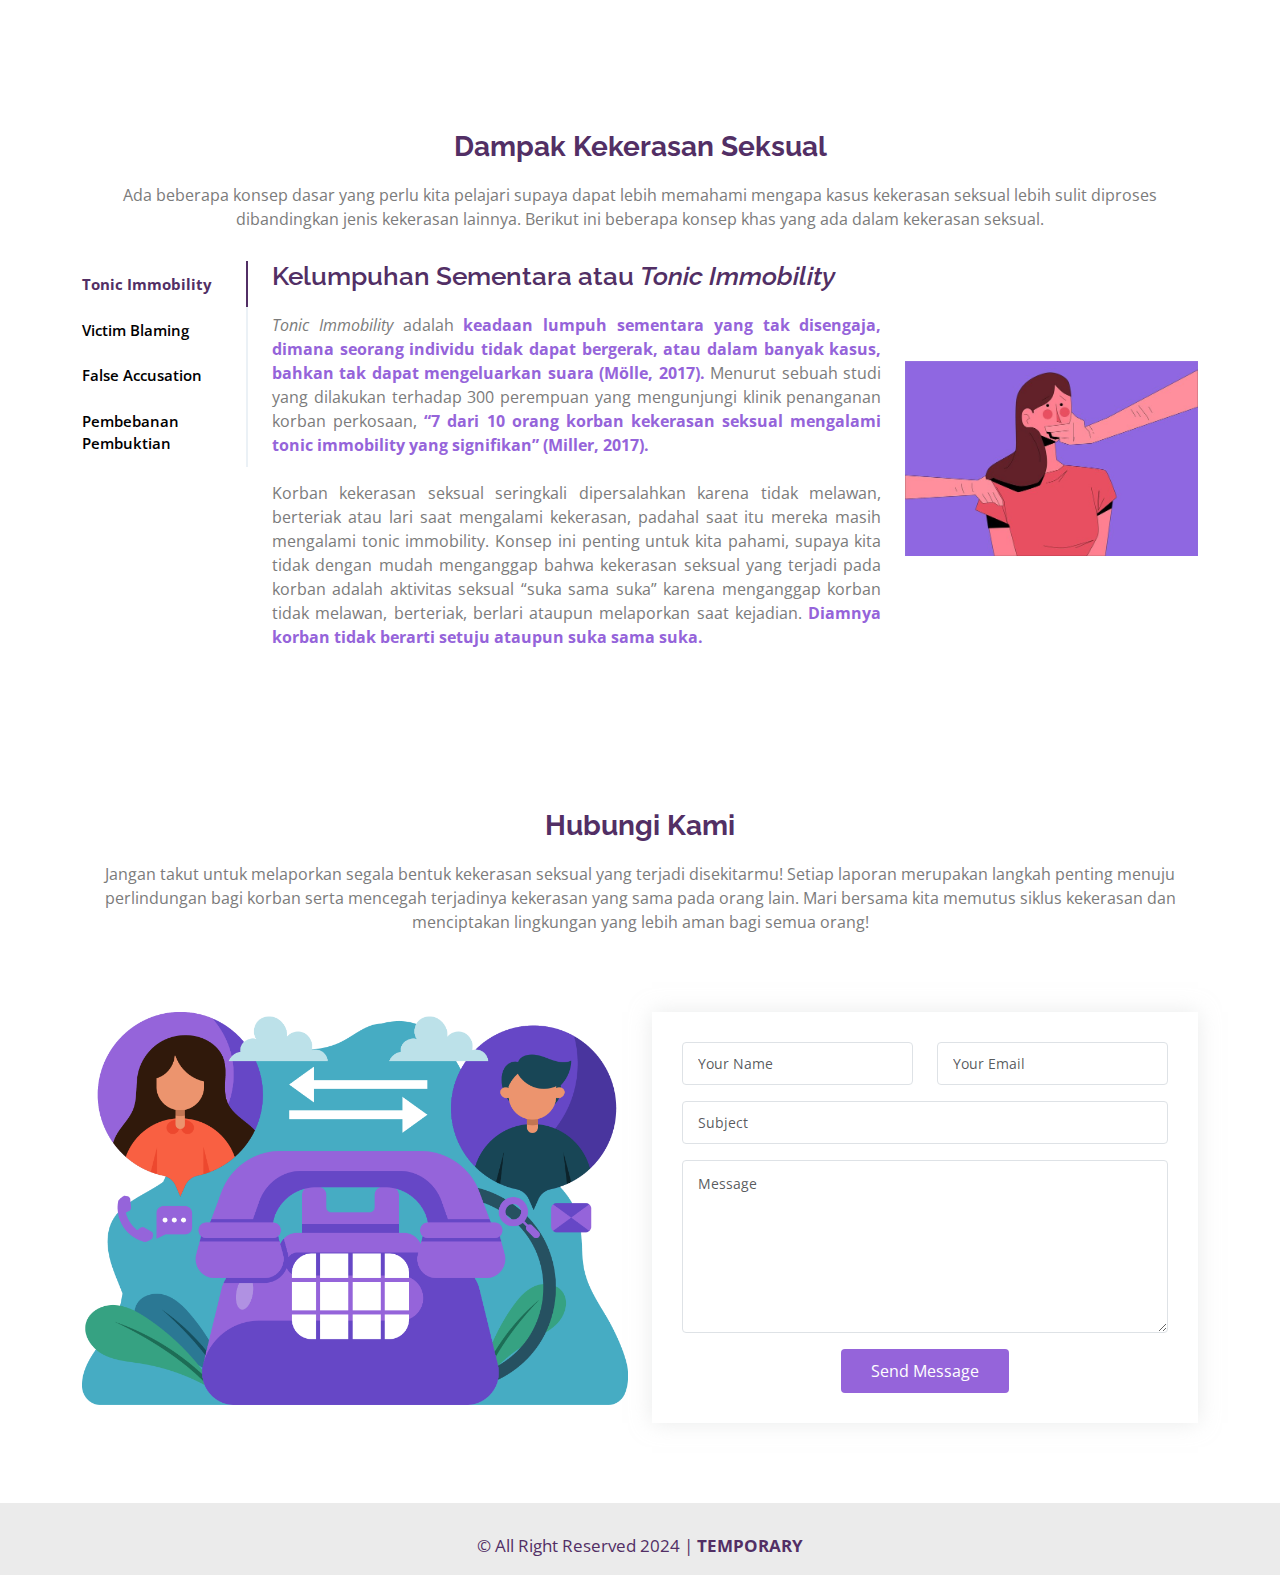
==== commit 78eb615e: "first commit" ====
--- a/index.html
+++ b/index.html
@@ -60,7 +60,7 @@
     <section id="hero" class="hero section">
       <img src="assets/img/hero-bg.png" alt="" data-aos="fade-in">
         <div class="container">
-          <h2 data-aos="fade-up" data-aos-delay="100" class="">Mempelajari Kekerasan Seksual<br>dan Dampak Kekerasan Seksual</h2>
+          <h2 data-aos="fade-up" data-aos-delay="100" class="">Kekerasan Seksual<br>dan Dampak Kekerasan Seksual</h2>
           <p data-aos="fade-up" data-aos-delay="200">Segera lapor bila melihat dan mendapat kekerasan seksual!</p>
           <div class="d-flex mt-4" data-aos="fade-up" data-aos-delay="300">
             <a href="quiz.html" class="btn-kuesioner">Kuesioner</a>
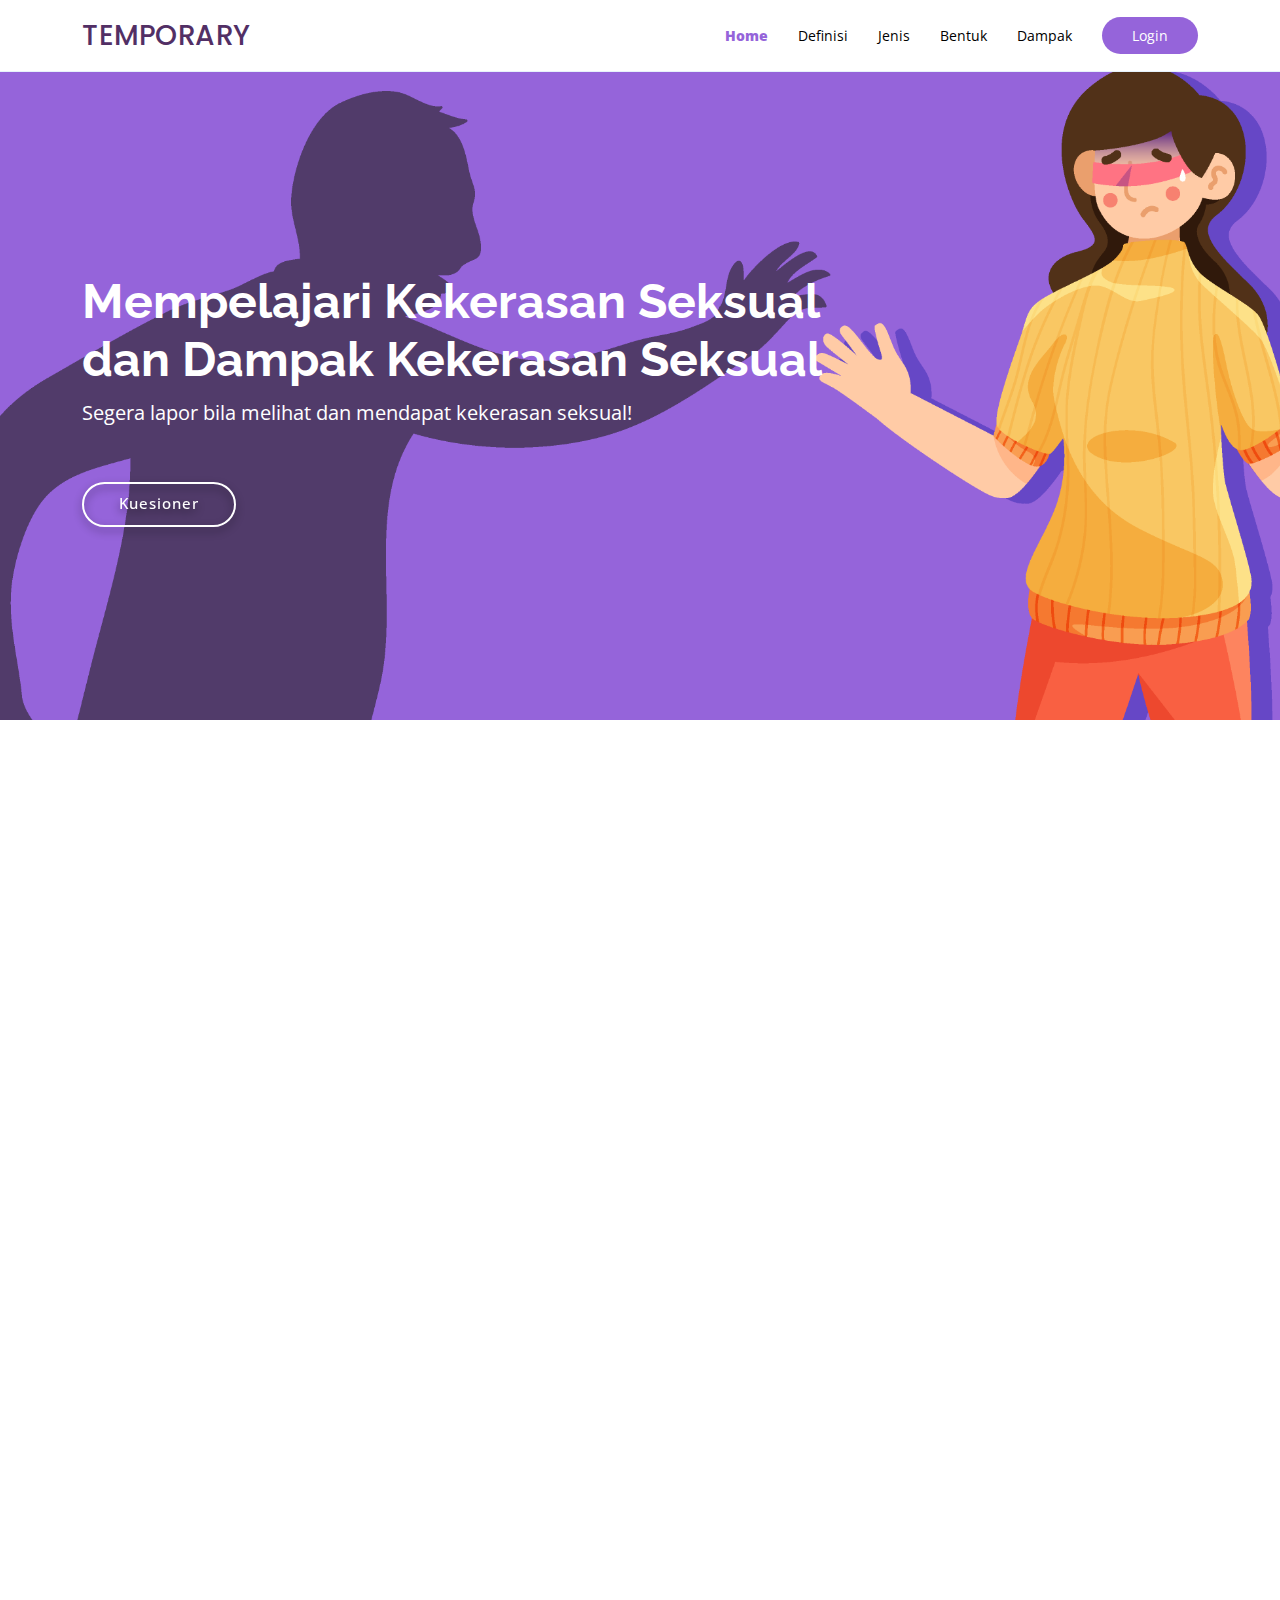
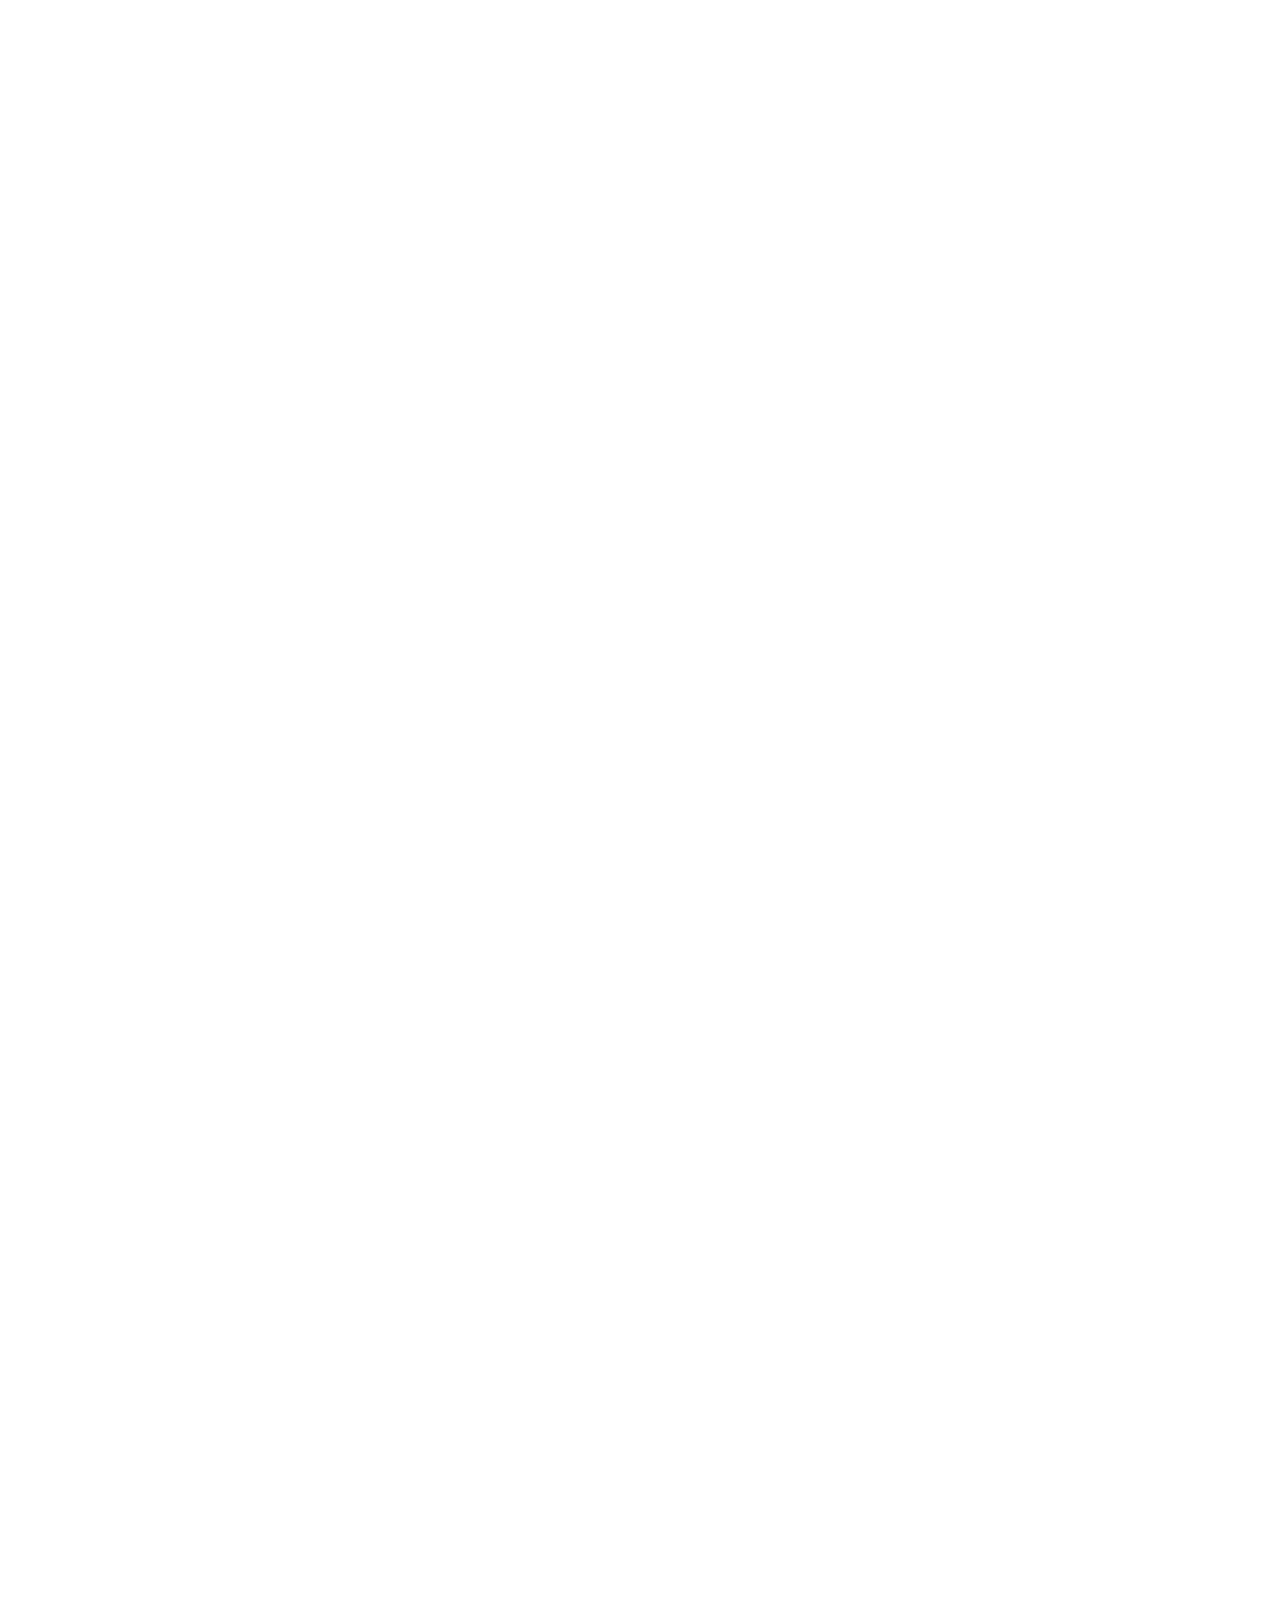
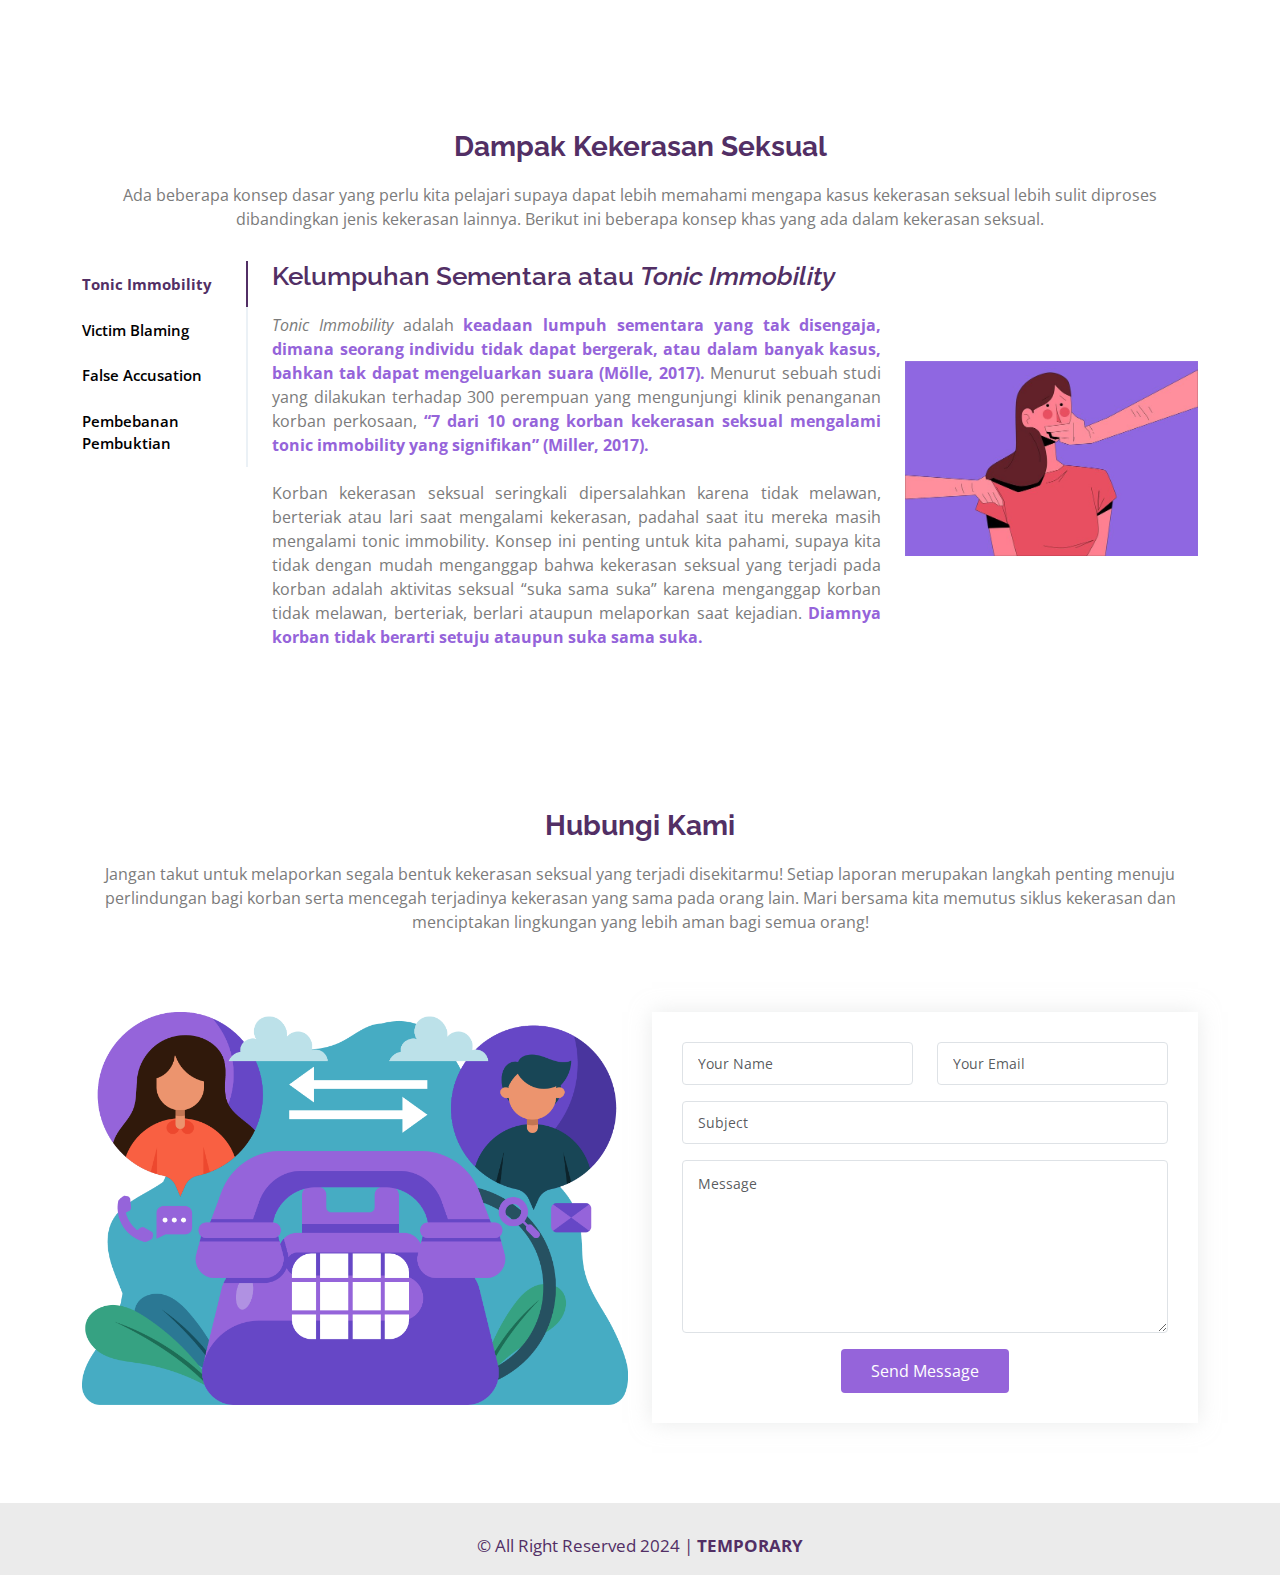
==== commit 4e18e886: "first commit" ====
--- a/index.html
+++ b/index.html
@@ -60,7 +60,7 @@
     <section id="hero" class="hero section">
       <img src="assets/img/hero-bg.png" alt="" data-aos="fade-in">
         <div class="container">
-          <h2 data-aos="fade-up" data-aos-delay="100" class="">Kekerasan Seksual<br>dan Dampak Kekerasan Seksual</h2>
+          <h2 data-aos="fade-up" data-aos-delay="100" class="">Mempelajari Kekerasan Seksual<br>dan Dampak Kekerasan Seksual</h2>
           <p data-aos="fade-up" data-aos-delay="200">Segera lapor bila melihat dan mendapat kekerasan seksual!</p>
           <div class="d-flex mt-4" data-aos="fade-up" data-aos-delay="300">
             <a href="quiz.html" class="btn-kuesioner">Kuesioner</a>
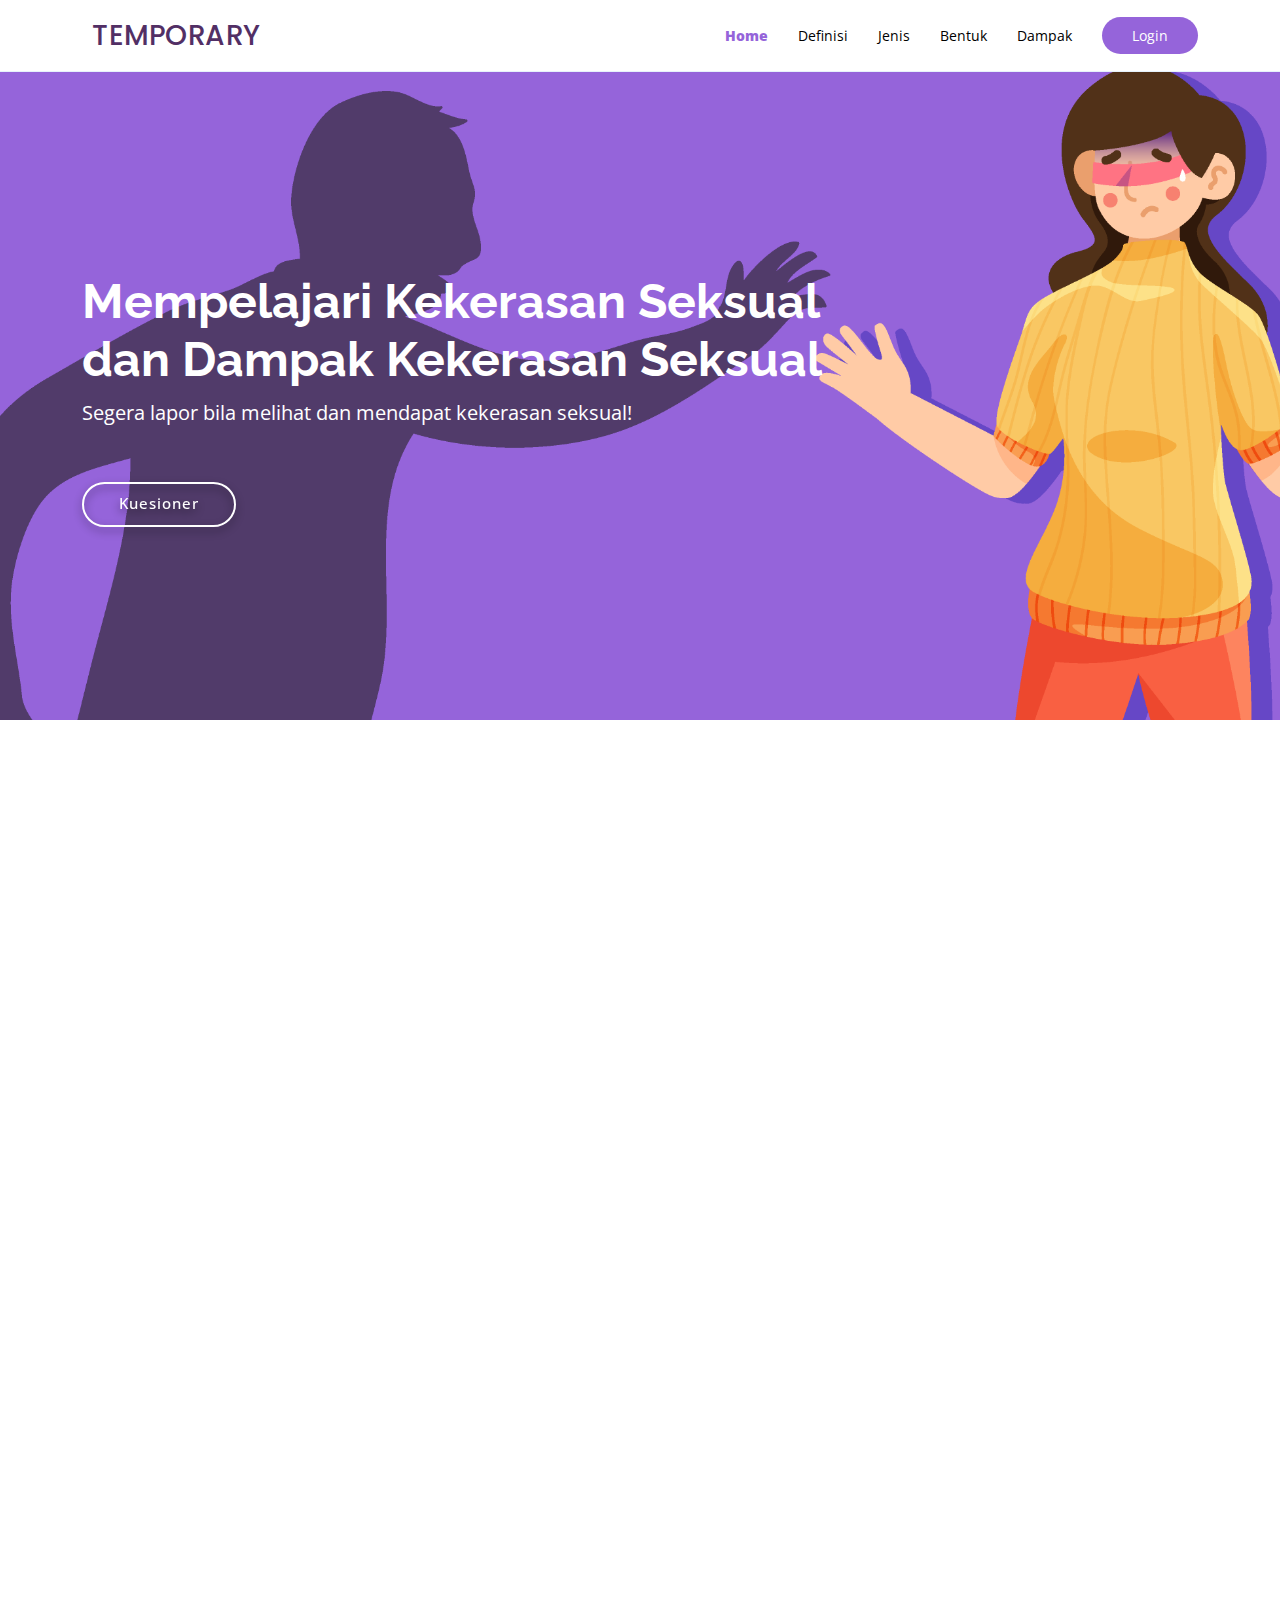
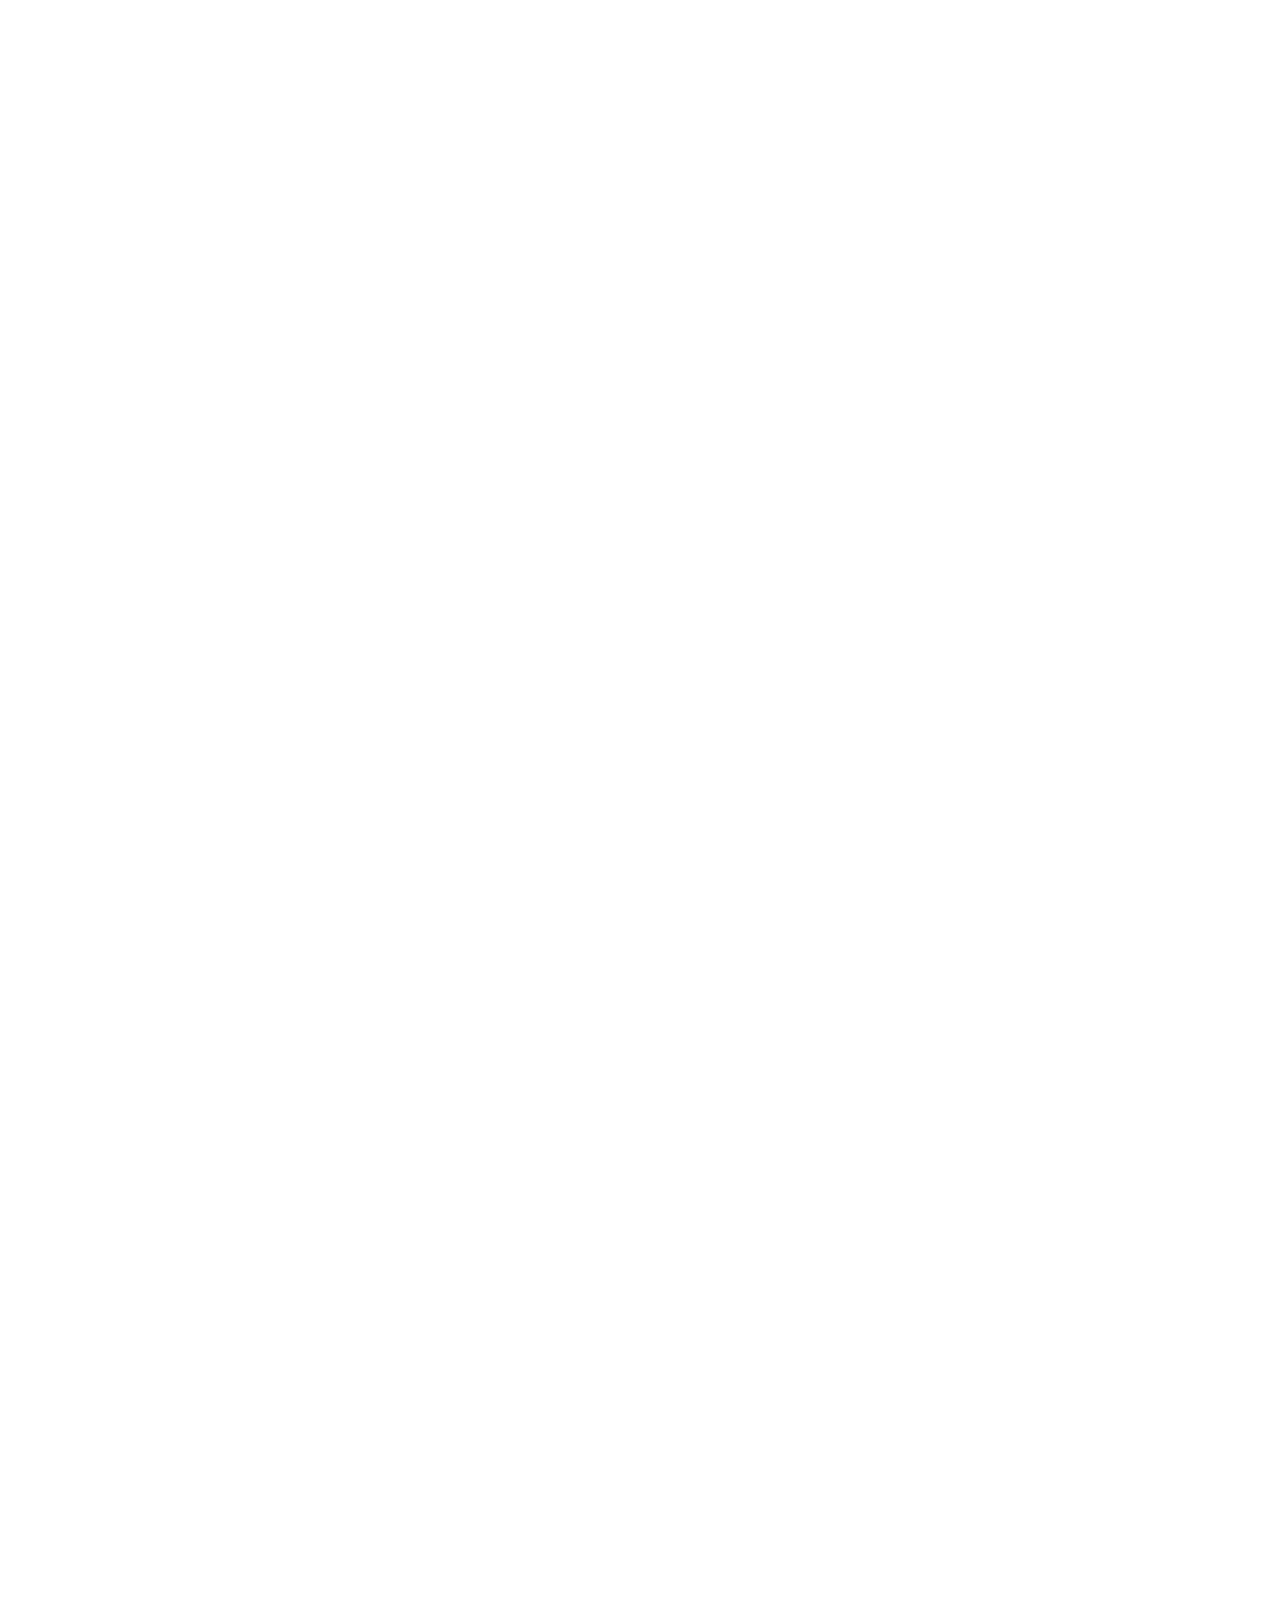
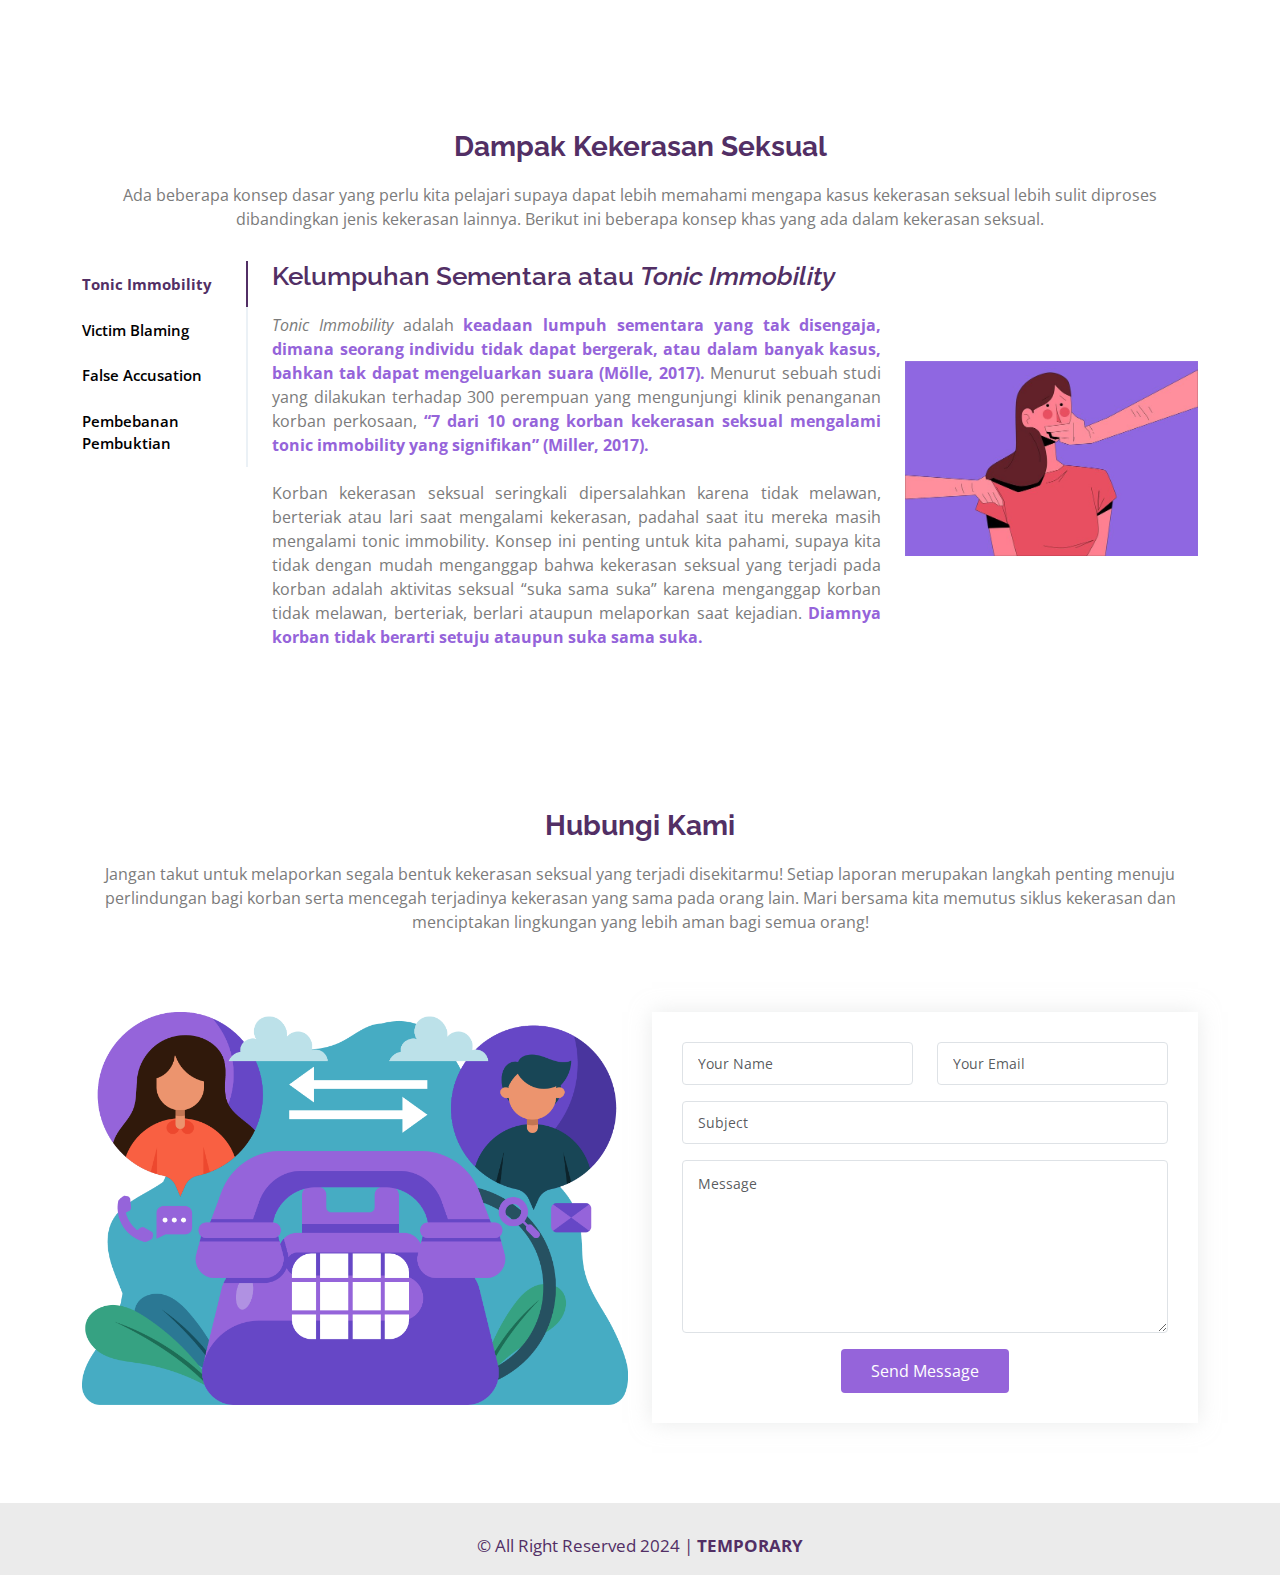
==== commit c45283a3: "First Commit" ====
--- a/index.html
+++ b/index.html
@@ -10,8 +10,8 @@
   <meta content="" name="keywords">
 
   <!-- Favicons -->
-  <!-- <link href="assets/img/favicon.png" rel="icon"> -->
-  <link href="assets/img/apple-touch-icon.png" rel="apple-touch-icon">
+  <link href="assets/img/Logo.png" rel="icon">
+  <link rel="icon" href="assets/img/Logo.png">
 
   <!-- Google Fonts -->
   <link href="https://fonts.googleapis.com/css?family=Open+Sans:300,300i,400,400i,600,600i,700,700i|Raleway:300,300i,400,400i,500,500i,600,600i,700,700i|Poppins:300,300i,400,400i,500,500i,600,600i,700,700i" rel="stylesheet">
@@ -35,8 +35,8 @@
   <header id="header" class="fixed-top">
     <div class="container d-flex align-items-center justify-content-between">
 
-      <h1 class="logo"><a href="index.html">TEMPORARY</a></h1>
-      <!-- <a href="index.html" class="logo"><img src="assets/img/logo.png" alt="" class="img-fluid"></a>-->
+      <!-- <a href="index.html" class="logo"><img src="assets/img/Logo.png" alt="" class="img-fluid"></a> -->
+      <h1 class="logo"><a href="index.html"><img src="assets/img/Logo.png" alt="" class="img-fluid">TEMPORARY</a></h1>
 
       <nav id="navbar" class="navbar">
         <ul>
--- a/assets/css/style.css
+++ b/assets/css/style.css
@@ -135,6 +135,7 @@
 
 #header .logo img {
   max-height: 40px;
+  margin-right: 10px;
 }
 
 @media (max-width: 992px) {
